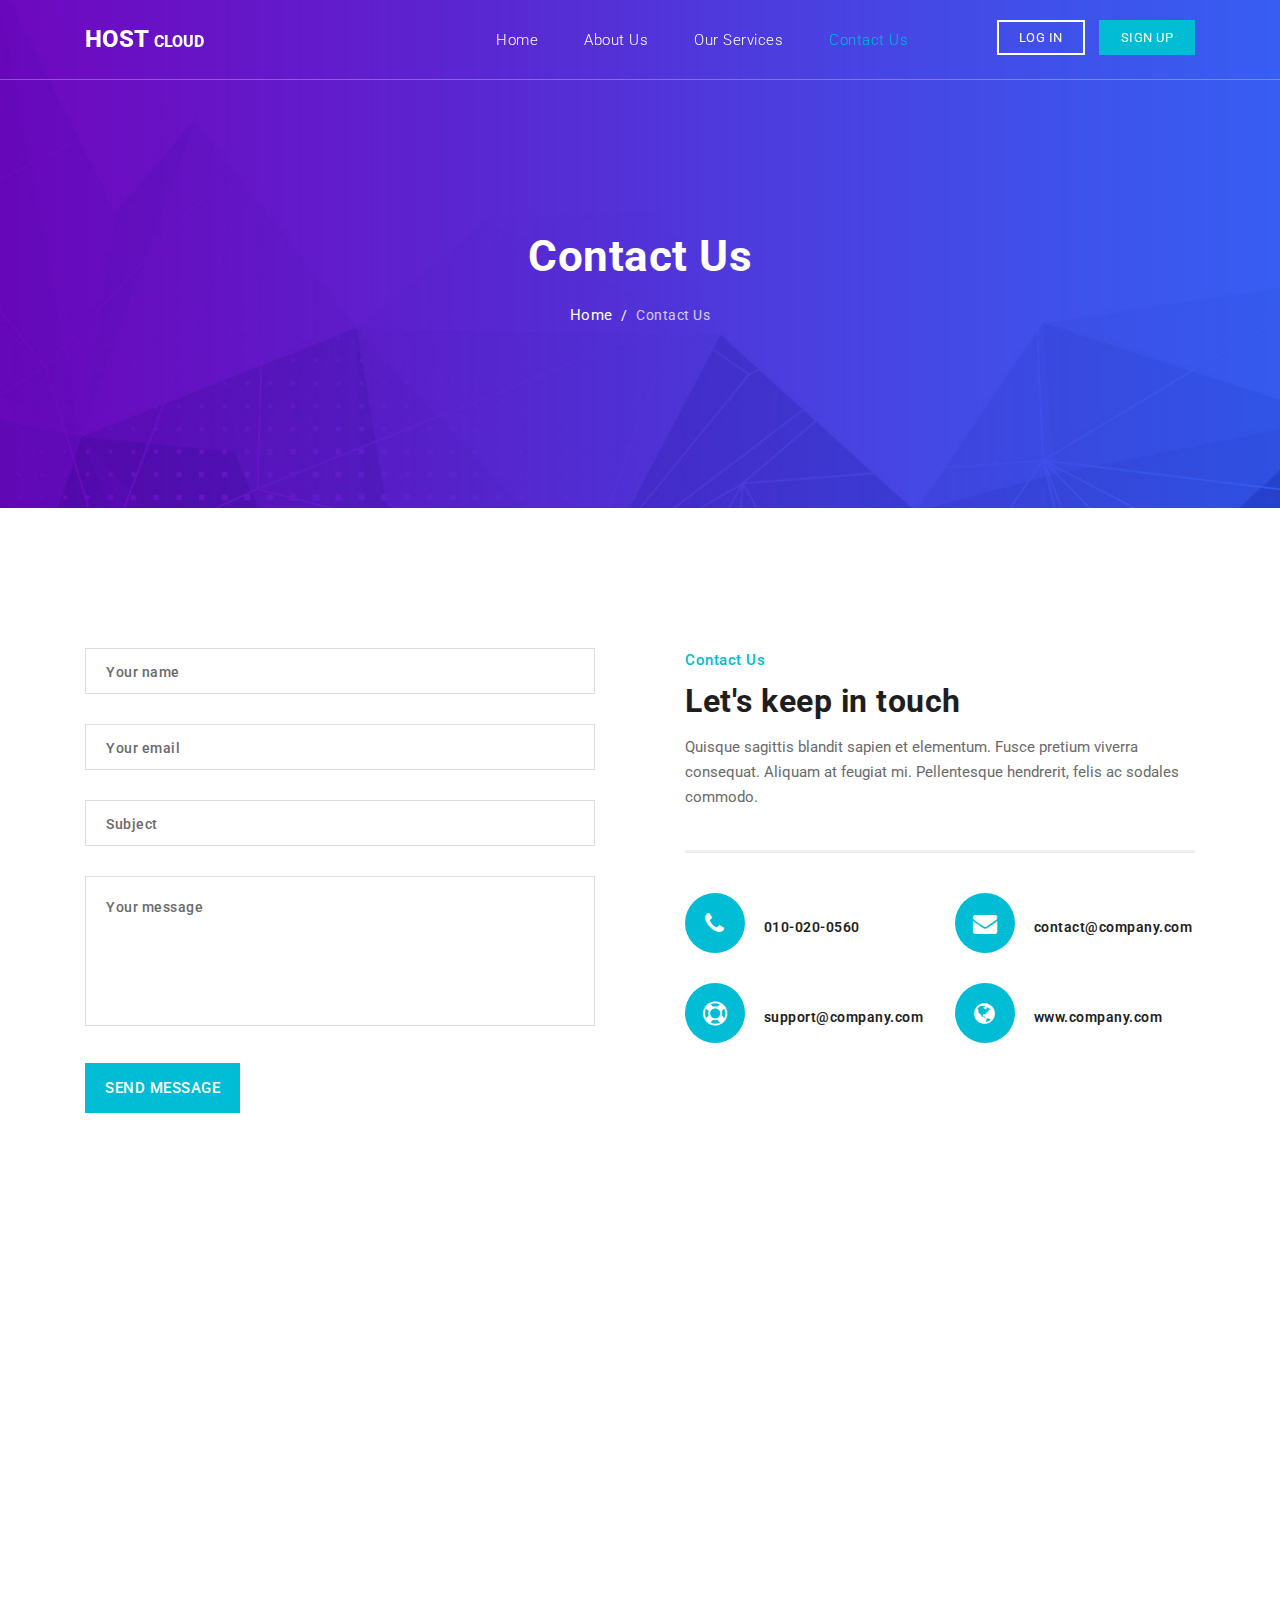
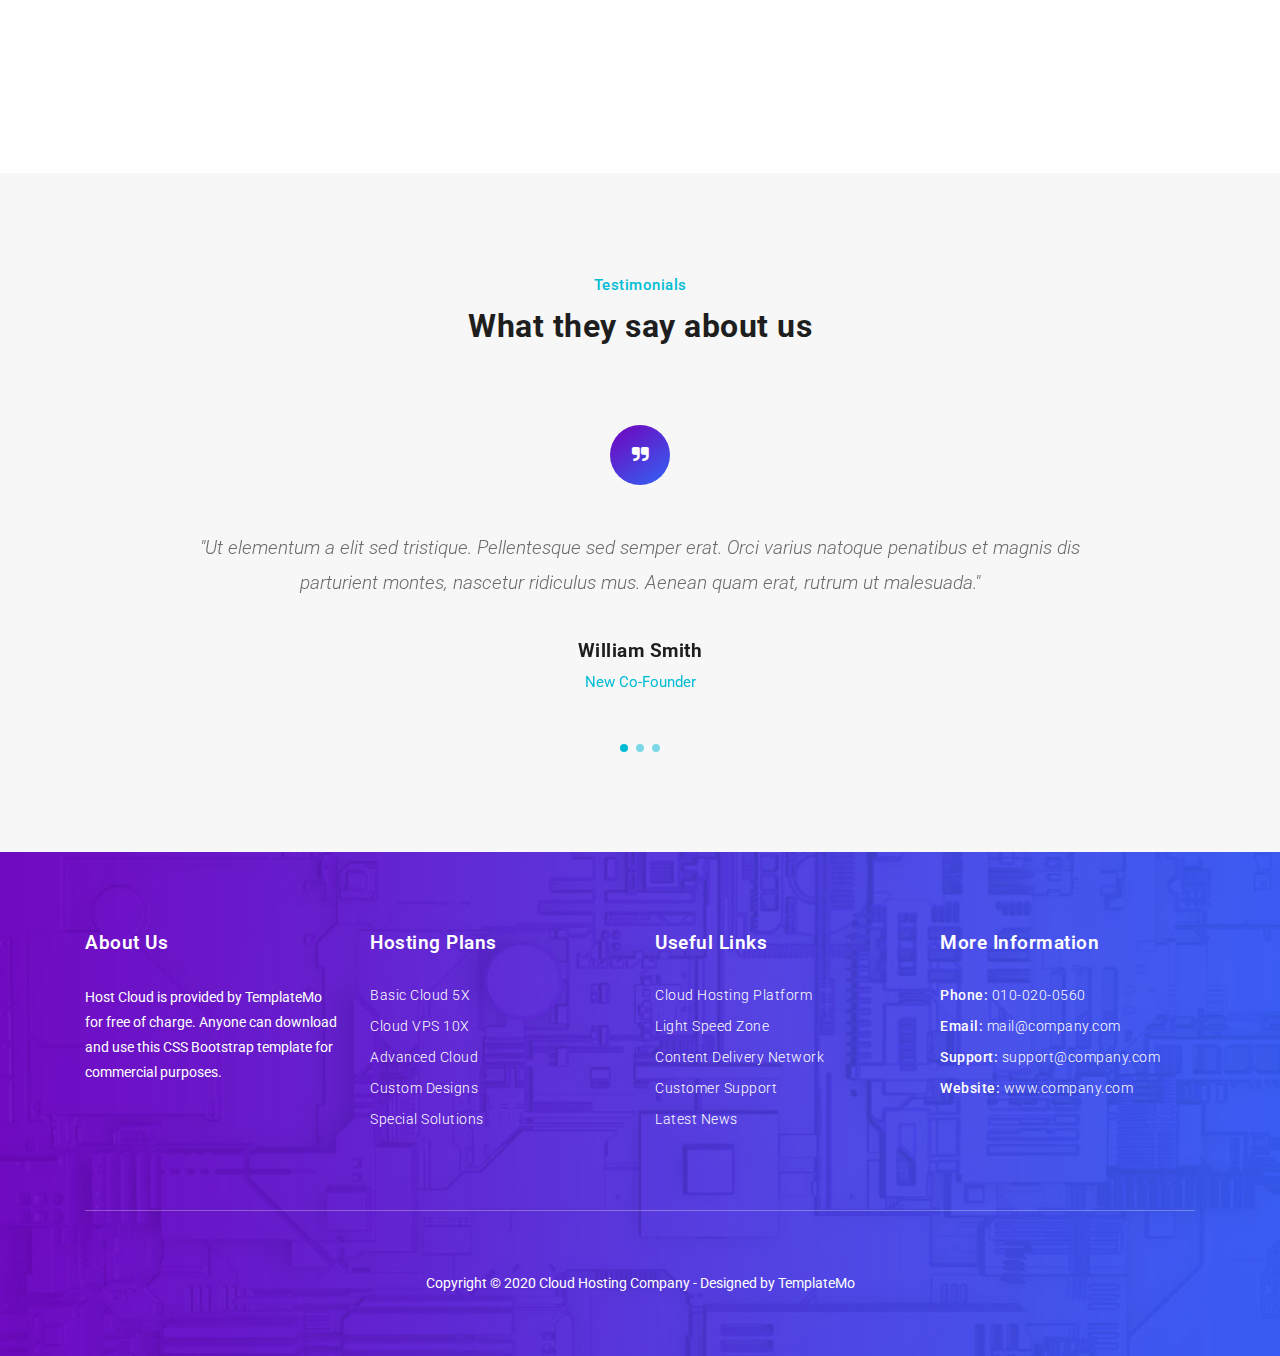
==== contact.html @ f9213217 "oi" ====
<!DOCTYPE html>
<html lang="en">

  <head>

    <meta charset="utf-8">
    <meta name="viewport" content="width=device-width, initial-scale=1, shrink-to-fit=no">
    <meta name="description" content="">
    <meta name="author" content="TemplateMo">
    <link href="https://fonts.googleapis.com/css?family=Roboto:100,300,400,500,700" rel="stylesheet">

    <title>Host Cloud Template - Contact Page</title>

    <!-- Bootstrap core CSS -->
    <link href="vendor/bootstrap/css/bootstrap.min.css" rel="stylesheet">

    <!-- Additional CSS Files -->
    <link rel="stylesheet" href="assets/css/fontawesome.css">
    <link rel="stylesheet" href="assets/css/templatemo-host-cloud.css">
    <link rel="stylesheet" href="assets/css/owl.css">
<!--

Host Cloud Template

https://templatemo.com/tm-541-host-cloud

-->
  </head>

  <body>

    <!-- ***** Preloader Start ***** -->
    <div id="preloader">
        <div class="jumper">
            <div></div>
            <div></div>
            <div></div>
        </div>
    </div>  
    <!-- ***** Preloader End ***** -->

    <!-- Header -->
    <header class="">
      <nav class="navbar navbar-expand-lg">
        <div class="container">
          <a class="navbar-brand" href="index.html"><h2>Host <em>Cloud</em></h2></a>
          <button class="navbar-toggler" type="button" data-toggle="collapse" data-target="#navbarResponsive" aria-controls="navbarResponsive" aria-expanded="false" aria-label="Toggle navigation">
            <span class="navbar-toggler-icon"></span>
          </button>
          <div class="collapse navbar-collapse" id="navbarResponsive">
            <ul class="navbar-nav ml-auto">
              <li class="nav-item">
                <a class="nav-link" href="index.html">Home
                  <span class="sr-only">(current)</span>
                </a>
              </li>
              <li class="nav-item">
                <a class="nav-link" href="about.html">About Us</a>
              </li>
              <li class="nav-item">
                <a class="nav-link" href="services.html">Our Services</a>
              </li>
              <li class="nav-item active">
                <a class="nav-link" href="contact.html">Contact Us</a>
              </li>
            </ul>
          </div>
          <div class="functional-buttons">
            <ul>
              <li><a href="#">Log in</a></li>
              <li><a href="#">Sign Up</a></li>
            </ul>
          </div>
        </div>
      </nav>
    </header>

    <!-- Page Content -->
    <!-- Heading Starts Here -->
    <div class="page-heading header-text">
      <div class="container">
        <div class="row">
          <div class="col-md-12">
            <h1>Contact Us</h1>
            <p><a href="index.html">Home</a> / <span>Contact Us</span></p>
          </div>
        </div>
      </div>
    </div>
    <!-- Heading Ends Here -->


    <!-- Contact Us Starts Here -->
    <div class="contact-us">
      <div class="container">
        <div class="row">
          <div class="col-md-6">
            <div class="contact-form">
              <form id="contact" action="" method="post">
                <div class="row">
                  <div class="col-md-12 col-sm-12">
                    <fieldset>
                      <input name="name" type="text" id="name" placeholder="Your name" required="">
                    </fieldset>
                  </div>
                  <div class="col-md-12 col-sm-12">
                    <fieldset>
                      <input name="email" type="text" id="email" placeholder="Your email" required="">
                    </fieldset>
                  </div>
                  <div class="col-md-12 col-sm-12">
                    <fieldset>
                      <input name="subject" type="text" id="subject" placeholder="Subject">
                    </fieldset>
                  </div>
                  <div class="col-lg-12">
                    <fieldset>
                      <textarea name="message" rows="6" id="message" placeholder="Your message" required=""></textarea>
                    </fieldset>
                  </div>
                  <div class="col-lg-12">
                    <fieldset>
                      <button type="submit" id="form-submit" class="main-button">Send Message</button>
                    </fieldset>
                  </div>
                </div>
              </form>
          </div>
          </div>
          <div class="col-md-6">
            <div class="right-content">
              <div class="section-heading">
                <span>Contact Us</span>
                <h2>Let's keep in touch</h2>
                <p>Quisque sagittis blandit sapien et elementum. Fusce pretium viverra consequat. Aliquam at feugiat mi. Pellentesque hendrerit, felis ac sodales commodo.</p>
              </div>
              <div class="row">
                <div class="col-md-6 col-sm-12">
                  <ul>
                    <li><i class="fa fa-phone"></i> 010-020-0560</li>
                    <li><i class="fa fa-support"></i> support@company.com</li>
                  </ul>
                </div>
                <div class="col-md-6 col-sm-12">
                  <ul>
                    <li><i class="fa fa-envelope"></i> contact@company.com</li>
                    <li><i class="fa fa-globe"></i> www.company.com</li>
                  </ul>
                </div>
              </div>
            </div>
          </div>
        </div>
      </div>
    </div>
    <!-- Contact Us Ends Here -->


    <!-- Map Starts Here -->
    <div id="map">
    
<!-- How to change your own map point
	1. Go to Google Maps
	2. Click on your location point
	3. Click "Share" and choose "Embed map" tab
	4. Copy only URL and paste it within the src="" field below
-->

      <iframe src="https://www.google.com/maps/embed?pb=!1m18!1m12!1m3!1d11196.961132529668!2d-43.38581128725845!3d-23.011063013218724!2m3!1f0!2f0!3f0!3m2!1i1024!2i768!4f13.1!3m3!1m2!1s0x9bdb695cd967b7%3A0x171cdd035a6a9d84!2sAv.%20L%C3%BAcio%20Costa%20-%20Barra%20da%20Tijuca%2C%20Rio%20de%20Janeiro%20-%20RJ%2C%20Brazil!5e0!3m2!1sen!2sth!4v1568649412152!5m2!1sen!2sth" width="100%" height="520px" frameborder="0" style="border:0" allowfullscreen></iframe>
    </div>
    <!-- Map Ends Here -->


    <!-- Testimonials Starts Here -->
    <div class="testimonials-section">
      <div class="container">
        <div class="row">
          <div class="col-md-12">
            <div class="section-heading">
              <span>Testimonials</span>
              <h2>What they say about us</h2>
            </div>
          </div>
          <div class="col-md-10 offset-md-1">
            <div class="owl-testimonials owl-carousel">
              <div class="testimonial-item">
                <div class="icon">
                  <i class="fa fa-quote-right"></i>
                </div>
                <p>"Ut elementum a elit sed tristique. Pellentesque sed semper erat. Orci varius natoque penatibus et magnis dis parturient montes, nascetur ridiculus mus. Aenean quam erat, rutrum ut malesuada."</p>
                <h4>William Smith</h4>
                <span>New Co-Founder</span>
              </div>
              <div class="testimonial-item">
                <div class="icon">
                  <i class="fa fa-quote-right"></i>
                </div>
                <p>"Quisque lacinia sed velit et maximus. Quisque dictum, lacus a malesuada finibus, arcu magna luctus risus, eu accumsan risus elit vitae lacus."</p>
                <h4>Vinny Smart</h4>
                <span>Digital Marketer</span>
              </div>
              <div class="testimonial-item">
                <div class="icon">
                  <i class="fa fa-quote-right"></i>
                </div>
                <p>"Vestibulum mauris ipsum, tempor tincidunt justo sit amet, bibendum tincidunt dui. Aenean molestie, odio quis viverra ultricies, leo tellus lacinia neque, sit amet maximus tortor nunc aliquet felis."</p>
                <h4>Trevor Liam</h4>
                <span>Technology Chef</span>
              </div>
            </div>
          </div>
        </div>
      </div>
    </div>
    <!-- Testimonials Ends Here -->


    <!-- Footer Starts Here -->
    <footer>
      <div class="container">
        <div class="row">
          <div class="col-md-3 col-sm-6 col-xs-12">
            <div class="footer-item">
              <div class="footer-heading">
                <h2>About Us</h2>
              </div>
              <p>Host Cloud is provided by TemplateMo for free of charge. Anyone can download and use this CSS Bootstrap template for commercial purposes.</p>
            </div>
          </div>
          
          <div class="col-md-3 col-sm-6 col-xs-12">
            <div class="footer-item">
              <div class="footer-heading">
                <h2>Hosting Plans</h2>
              </div>
              <ul class="footer-list">
                <li><a href="#">Basic Cloud 5X</a></li>
                <li><a href="#">Cloud VPS 10X</a></li>
                <li><a href="#">Advanced Cloud</a></li>
                <li><a href="#">Custom Designs</a></li>
                <li><a href="#">Special Solutions</a></li>
              </ul>
            </div>
          </div>
          
          
          <div class="col-md-3 col-sm-6 col-xs-12">
            <div class="footer-item">
              <div class="footer-heading">
                <h2>Useful Links</h2>
              </div>
              <ul class="footer-list">
                <li><a href="#">Cloud Hosting Platform</a></li>
                <li><a href="#">Light Speed Zone</a></li>
                <li><a href="#">Content Delivery Network</a></li>
                <li><a href="#">Customer Support</a></li>
                <li><a href="#">Latest News</a></li>
              </ul>
            </div>
          </div>
          
          <div class="col-md-3 col-sm-6 col-xs-12">
            <div class="footer-item">
              <div class="footer-heading">
                <h2>More Information</h2>
              </div>
              <ul class="footer-list">
                <li>Phone: <a href="#">010-020-0560</a></li>
                <li>Email: <a href="#">mail@company.com</a></li>
                <li>Support: <a href="#">support@company.com</a></li>
                <li>Website: <a href="#">www.company.com</a></li>
              </ul>
            </div>
          </div>
          <div class="col-md-12">
            <div class="sub-footer">
              <p>Copyright &copy; 2020 Cloud Hosting Company
				- Designed by <a rel="nofollow" href="https://templatemo.com">TemplateMo</a></p>
            </div>
          </div>
        </div>
      </div>
    </footer>
    <!-- Footer Ends Here -->

    <!-- Bootstrap core JavaScript -->
    <script src="vendor/jquery/jquery.min.js"></script>
    <script src="vendor/bootstrap/js/bootstrap.bundle.min.js"></script>

    <!-- Additional Scripts -->
    <script src="assets/js/custom.js"></script>
    <script src="assets/js/owl.js"></script>
    <script src="assets/js/accordions.js"></script>


    <script language = "text/Javascript"> 
      cleared[0] = cleared[1] = cleared[2] = 0; //set a cleared flag for each field
      function clearField(t){                   //declaring the array outside of the
      if(! cleared[t.id]){                      // function makes it static and global
          cleared[t.id] = 1;  // you could use true and false, but that's more typing
          t.value='';         // with more chance of typos
          t.style.color='#fff';
          }
      }
    </script>

  </body>
</html>
---- assets/css/templatemo-host-cloud.css ----
/*

Host Cloud Template

https://templatemo.com/tm-541-host-cloud

*/

body {
	font-family: 'Roboto', sans-serif;
	transition: all 0.5s;
}
p {
	margin-bottom: 0px;
	font-size: 14px;
	color: #6a6a6a;
	line-height: 25px;
}
a {
	text-decoration: none!important;
}
a.main-button {
	outline: none;
	cursor: pointer;
	display: inline-block;
	height: 50px;
	line-height: 50px;
	padding: 0px 25px;
	border: none;
	margin-left: 10px;
	background-color: #00bcd4;
	color: #fff;
	text-transform: uppercase;
	font-size: 15px;
	font-weight: 500;
	letter-spacing: 0.5px;
	transition: all 0.5s;
}
a.main-button:hover {
	background-color: #00a4b9;
}
a.gradient-button {
	outline: none;
	cursor: pointer;
	display: inline-block;
	height: 50px;
	line-height: 50px;
	padding: 0px 25px;
	border: none;
	margin-left: 10px;
	background: rgb(114,2,187);
    background: linear-gradient(145deg, rgba(114,2,187,1) 0%, rgba(50,100,245,1) 100%);
	color: #fff;
	text-transform: uppercase;
	font-size: 15px;
	font-weight: 500;
	letter-spacing: 0.5px;
	transition: all 0.5s;
}
a.gradient-button:hover {
	background: rgb(114,2,187);
    background: linear-gradient(145deg, rgba(50,100,245,1) 0%, rgba(114,2,187,1) 100%);
}
.section-heading {
	margin-bottom: 80px;
}
.section-heading span {
	color: #00bcd4;
	font-size: 15px;
	font-weight: 500;
	letter-spacing: 0.5px;
	display: inline-block;
	margin-top: 0px;
}
.section-heading h2 {
	color: #1e1e1e;
	font-size: 32px;
	font-weight: 700;
	letter-spacing: 0.5px;
	margin-top: 10px;
	margin-bottom: 15px;
}
.section-heading p {
	font-size: 15px;
}

.page-heading {
	background-image: url(../images/heading-bg.jpg);
	background-position: center center;
	background-repeat: no-repeat;
	background-size: cover;
	text-align: center;
	padding: 230px 0px 180px 0px;
}

.page-heading h1 {
	color: #fff;
	font-size: 44px;
	font-weight: 700;
	letter-spacing: 0.5px;
	margin-bottom: 20px;
}
.page-heading p {
	color: #fff;
	letter-spacing: 0.5px;
}
.page-heading p a {
	color: #fff;
	font-size: 15px;
}
.page-heading p a {
	margin-right: 5px;
}
.page-heading p span {
	color: #fff;
	opacity: 0.75;
	margin-left: 5px;
}
#preloader {
  overflow: hidden;
  background: linear-gradient(145deg, rgba(114,2,187,1) 0%, rgba(50,100,245,1) 100%);
  left: 0;
  right: 0;
  top: 0;
  bottom: 0;
  position: fixed;
  z-index: 9999999;
  color: #fff;
}

#preloader .jumper {
  left: 0;
  top: 0;
  right: 0;
  bottom: 0;
  display: block;
  position: absolute;
  margin: auto;
  width: 50px;
  height: 50px;
}

#preloader .jumper > div {
  background-color: #fff;
  width: 10px;
  height: 10px;
  border-radius: 100%;
  -webkit-animation-fill-mode: both;
  animation-fill-mode: both;
  position: absolute;
  opacity: 0;
  width: 50px;
  height: 50px;
  -webkit-animation: jumper 1s 0s linear infinite;
  animation: jumper 1s 0s linear infinite;
}

#preloader .jumper > div:nth-child(2) {
  -webkit-animation-delay: 0.33333s;
  animation-delay: 0.33333s;
}

#preloader .jumper > div:nth-child(3) {
  -webkit-animation-delay: 0.66666s;
  animation-delay: 0.66666s;
}

@-webkit-keyframes jumper {
  0% {
    opacity: 0;
    -webkit-transform: scale(0);
    transform: scale(0);
  }
  5% {
    opacity: 1;
  }
  100% {
    -webkit-transform: scale(1);
    transform: scale(1);
    opacity: 0;
  }
}

@keyframes jumper {
  0% {
    opacity: 0;
    -webkit-transform: scale(0);
    transform: scale(0);
  }
  5% {
    opacity: 1;
  }
  100% {
    opacity: 0;
  }
}



/* Header Style */
header {
	position: fixed;
	z-index: 99999;
	width: 100%;
	background-color: transparent!important;
	border-bottom: 1px solid rgba(250,250,250,0.30);
	height: 80px;
	-webkit-transition: all .5s ease 0s;
    -moz-transition: all .5s ease 0s;
    -o-transition: all .5s ease 0s;
    transition: all .5s ease 0s;
}
.background-header {
	background-color: #fff!important;
	box-shadow: 0px 1px 10px rgba(0,0,0,0.1);
}
.background-header .navbar-brand h2 {
	color: #1e1e1e!important;
}
.background-header .navbar-nav a.nav-link {
	color: #1e1e1e!important;
}
.background-header .functional-buttons	ul li:first-child a {
	display: inline-block;
	background-color: transparent;
	border: 2px solid #00bcd4;
	text-transform: uppercase;
	font-size: 13px;
	color: #00bcd4;
	padding: 6px 20px;
	letter-spacing: 0.5px;
	transition: all 0.5s;
}
.background-header .functional-buttons	ul li:first-child a:hover {
	color: #fff;
	background-color: #00bcd4;
	border-color: #00bcd4;
}
.background-header .navbar-nav .nav-link:hover,
.background-header .navbar-nav .active>.nav-link,
.background-header .navbar-nav .nav-link.active,
.background-header .navbar-nav .nav-link.show,
.background-header .navbar-nav .show>.nav-link {
	color: #00bcd4!important;
}
.navbar .navbar-brand {
	float: 	left;
	margin-top: 12px;
	outline: none;
}
.navbar .navbar-brand h2 {
	color: #fff;
	text-transform: uppercase;
	font-size: 24px;
	font-weight: 800;
	-webkit-transition: all .3s ease 0s;
    -moz-transition: all .3s ease 0s;
    -o-transition: all .3s ease 0s;
    transition: all .3s ease 0s;
}
.navbar .navbar-brand h2 em {
	font-style: normal;
	font-size: 16px;
}
#navbarResponsive {
	z-index: 999;
}
.navbar-collapse {
	text-align: center;
}
.navbar .navbar-nav .nav-item {
	margin: 0px 15px;
}
.navbar .navbar-nav a.nav-link {
	text-transform: capitalize;
	font-size: 15px;
	font-weight: 300;
	letter-spacing: 0.5px;
	color: #fff;
	transition: all 0.5s;
	margin-top: 5px;
}
.navbar .navbar-nav .nav-link:hover,
.navbar .navbar-nav .active>.nav-link,
.navbar .navbar-nav .nav-link.active,
.navbar .navbar-nav .nav-link.show,
.navbar .navbar-nav .show>.nav-link {
	color: #00bcd4;
}
.navbar .navbar-toggler-icon {
	background-image: none;
}
.navbar .navbar-toggler {
	border-color: #fff;
	background-color: #fff;	
	height: 36px;
	outline: none;
	border-radius: 0px;
	position: absolute;
	right: 30px;
	top: 20px;
}
.navbar .navbar-toggler-icon:after {
	content: '\f0c9';
	color: #00bcd4;
	font-size: 18px;
	line-height: 26px;
	font-family: 'FontAwesome';
}
.functional-buttons {
	margin-left: 5%;
}
.functional-buttons	ul {
	margin: 0;
	padding: 0;
}
.functional-buttons	ul li {
	display: inline-block;
	margin-left: 10px;
}
.functional-buttons	ul li:first-child a {
	display: inline-block;
	background-color: transparent;
	border: 2px solid #fff;
	text-transform: uppercase;
	font-size: 13px;
	color: #fff;
	padding: 6px 20px;
	letter-spacing: 0.5px;
	transition: all 0.5s;
}
.functional-buttons	ul li:first-child a:hover {
	color: #00bcd4;
	background-color: #fff;
}
.functional-buttons	ul li:last-child a {
	display: inline-block;
	background-color: #00bcd4;
	border: 2px solid #00bcd4;
	text-transform: uppercase;
	font-size: 13px;
	color: #fff;
	padding: 6px 20px;
	letter-spacing: 0.5px;
	transition: all 0.5s;
}
.functional-buttons	ul li:last-child a:hover {
	background-color: #00a4b9;
	border-color: #00a4b9;
}

/* Banner Style */
.banner {
	background-image: url(../images/banner-bg.jpg);
	background-size: cover;
	background-repeat: no-repeat;
	padding: 300px 0px;
	background-position: center center;
}
.banner .caption {
	text-align: center;
}
.banner .caption h2 {
	text-transform: uppercase;
	letter-spacing: 1px;
	margin-top: 0px;
	margin-bottom: 50px;
	font-size: 32px;
	font-weight: 700;
	color: #fff;
}
.banner #search-section fieldset {
	display: inline-block;
}
.banner #search-section {
	position: relative;
}
.banner #search-section input.searchText {
	float: left;
	width: 570px;
	min-width: 280px;
	height: 49px;
	background-color: transparent;
	border: 1px solid #fff;
	padding: 0px 15px;
	color: #fff;
	outline: none;
	font-size: 14px;
	letter-spacing: 0.5px;
	margin-bottom: 30px;
}
.banner #search-section input.main-button {
	position: absolute;
	top: 0;
	right: 0;
	outline: none;
	cursor: pointer;
	display: inline-block;
	height: 50px;
	line-height: 50px;
	padding: 0px 20px;
	border: none;
	margin-left: 10px;
	background-color: #00bcd4;
	color: #fff;
	text-transform: uppercase;
	font-size: 15px;
	font-weight: 500;
	letter-spacing: 0.5px;
	transition: all 0.5s;
	margin-bottom: 30px;
}
.banner #search-section button:hover {
	background-color: #00a4b9;
}
#search-section ul {
	padding: 0;
	margin: 0;
	text-align: center;
	display: inline-block;
}
#search-section ul li {
	display: inline-block;
	margin-right: 30px;
}
#search-section ul li:last-child {
	margin-right: 0px;
}
#search-section input[type=checkbox] {
	width: 18px;
	min-width: 18px;
	height: 18px;
	background-color: transparent;
	border: 1px solid #fff;
	outline: none;
	cursor: pointer;
}
#search-section span {
	color: #fff;
	font-size: 15px;
	font-weight: 700;
	margin-left: 8px;
}
#search-section em {
	font-style: normal;
	font-weight: 400;
	font-size: 16px;
	color: #fff;
}
#search-section ::-webkit-input-placeholder { /* Edge */
  color: #fff;
}

#search-section :-ms-input-placeholder { /* Internet Explorer 10-11 */
  color: #fff;
}

#search-section ::placeholder {
  color: #fff;
}



/* Trusted Style */
.trusted-section {
	padding: 50px 0px 40px 0px;
	background-color: #f7f7f7;
}
.trusted-section-heading {
	text-align: center;
}
.trusted-section-heading h4 {
	font-size: 17px;
	text-transform: uppercase;
	font-weight: 600;
	color: #1e1e1e;
	margin-bottom: 50px;
}
.trusted-item img {
	max-width: 156px;
	margin: 0 auto;
}



/* Services Style */
.services-section {
	margin-top: 140px;
}
.services-section .section-heading h2 {
	color: #1e1e1e;
}
.services-section .service-item {
	background-color: #f7f7f7;
	border-radius: 5px;
	padding: 50px 40px;
	text-align: center;
	margin-bottom: 30px;
}
.services-page .service-item {
	margin-bottom: 30px;
}
.services-section .service-item i {
	color: #fff;
	background-color: #00bcd4;
	display: inline-block;
	width: 100px;
	height: 100px;
	line-height: 100px;
	text-align: center;
	border-radius: 50%;
	font-size: 32px;
}
.services-section .service-item h4 {
	margin-top: 35px;
	font-size: 19px;
	color: #1e1e1e;
	text-transform: capitalize;
	font-weight: 500;
	letter-spacing: 0.5px;
	margin-bottom: 30px;
}


/* Pricing Style */
.pricing-section {
	margin-top: 140px;
}
.background-image-pricing {
	background-image: url(../images/pricing-bg.jpg);
	background-size: cover;
	background-repeat: no-repeat;
	min-height: 500px;
	position: absolute;
	width: 100%;
}
.pricing-section .section-heading {
	text-align: center;
	margin-top: 80px;
}
.pricing-section .section-heading h2,
.pricing-section .section-heading p {
	color: #fff;
}
.pricing-item {
	background-color: #fff;
	text-align: center;
	padding: 50px 50px 30px 50px;
	position: relative;
	box-shadow: 0px 0px 10px rgba(0,0,0,0.1);
}
.pricing-item h4 {
	text-transform: uppercase;
	font-size: 17px;
	font-weight: 700;
	color: #1e1e1e;
	letter-spacing: 0.5px;
	margin-bottom: 45px;
}
.pricing-item .price-gradient {
	background: rgb(114,2,187);
    background: linear-gradient(145deg, rgba(114,2,187,1) 0%, rgba(50,100,245,1) 100%);
}
.pricing-item .price {
	background-color: #00bcd4;
	width: 100%;
	padding: 30px 0px;
	margin-bottom: 35px;
}
.pricing-item .price h6 {
	font-size: 32px;
	color: #fff;
	font-weight: 900;
	letter-spacing: 0.5px;
	margin-top: 0px;
	margin-bottom: 0px;
}
.pricing-item .price span {
	display: inline-block;
	color: #fff;
	text-transform: uppercase;
	font-size: 14px;
	font-weight: 700;
}
.pricing-item .dev {
	width: 100%;
	height: 1px;
	background-color: #eee;
	margin: 35px 0px 30px 0px;
}
.pricing-item ul {
	padding: 0;
	margin: 0;
	list-style: none;
	text-align: left;
}
.pricing-item ul li {
	display: inline-block;
	margin-bottom: 20px;
	font-size: 16px;
	color: #6a6a6a;
}
.pricing-item ul li i {
	font-size: 14px;
	margin-right: 8px;
	color: #491bb1;
}
.pricing-item ul li:last-child {
	margin-bottom: 40px;
}
.pricing-item a.main-button,
.pricing-item a.gradient-button {
	position: absolute;
	left: 50%;
	transform: translateX(-50%);
	bottom: -25px;
}



/* Features Style */
.features-section {
	margin-top: 160px;
}
.features-section .section-heading {
	text-align: center;
}
.features-section .section-heading h2 {
	color: #1e1e1e;
}
.features-section .feature-item {
	box-shadow: 0px 0px 10px rgba(0,0,0,0.1);
	border-radius: 5px;
	padding: 30px;
	margin-bottom: 30px;
}
.features-section .feature-item .icon {
	float: left;
	margin-top: 12px;
}
.features-section .feature-item .icon img {
	max-width: 80px;
	margin-right: 30px;
}
.features-section .feature-item h4 {
	font-size: 18px;
	color: #1e1e1e;
	letter-spacing: 0.5px;
	font-weight: 700;
}
.features-section .feature-item p {
	margin-left: 106px;
}



/* Testimonials Style */
.testimonials-section {
	margin-top: 140px;
	background-color: #f7f7f7;
	padding: 100px 0px;
}
.testimonials-section .section-heading {
	text-align: center;
}
.testimonials-section .section-heading h2 {
	color: #1e1e1e;
}
.testimonial-item {
	text-align: center;
}
.testimonial-item i {
	width: 60px;
	height: 60px;
	display: inline-block;
	text-align: center;
	line-height: 60px;
	color: #fff;
	background: rgb(114,2,187);
    background: linear-gradient(145deg, rgba(114,2,187,1) 0%, rgba(50,100,245,1) 100%);
    border-radius: 50%;
    font-size: 18px;
    margin-bottom: 45px;
}
.testimonial-item p {
	font-size: 19px;
	font-weight: 300;
	font-style: italic;
	line-height: 35px;
	margin-bottom: 40px;
}
.testimonial-item h4 {
	font-size: 19px;
	font-weight: 700;
	color: #1e1e1e;
	letter-spacing: 0.5px;
	margin-bottom: 0px;
}
.testimonial-item span {
	display: inline-block;
	margin-top: 8px;
	font-size: 15px;
	color: #00bcd4;
}
.owl-testimonials .owl-dots .owl-dot {
  border-radius: 3px;
}
.owl-testimonials .owl-dots {
    display: -webkit-box;
    display: -webkit-flex;
    display: -ms-flexbox;
    display: flex;
    -ms-flex-pack: center;
    -webkit-justify-content: center;
    justify-content: center;
    margin-top: 50px
}
.owl-testimonials .owl-dots .owl-dot {
    width: 8px;
    height: 8px;
    border-radius: 50%;
    margin: 0 4px;
    background-color: #7bd9e5;
}
.owl-testimonials .owl-dots .owl-dot:focus {
    outline: none
}
.owl-testimonials .owl-dots .owl-dot.active {
    background-color: #00bcd4;
}


/* Footer Style */
footer {
	background-image: url(../images/footer-bg.jpg);
	background-repeat: no-repeat;
	background-size: cover;
	background-position: center center;
	padding: 80px 0px 60px 0px;
}
footer .footer-heading h2 {
	color: #fff;
	font-size: 19px;
	font-weight: 600;
	letter-spacing: 0.5px;
	margin-bottom: 30px;
}
footer p {
	color: #fff;
}
footer ul {
	padding: 0;
	margin: 0;
	list-style: none;
}
footer ul li {
	margin-bottom: 10px;
	font-size: 14px;
	font-weight: 500;
	color: #fff;
	letter-spacing: 0.5px;
}
footer ul li:last-child {
	margin-bottom: 0px;
}
footer ul li a {
	color: #fff;
	font-size: 14px;
	font-weight: 300;
	transition: all 0.3s;
}
footer ul li a:hover {
	color: #fff;
	opacity: 0.75;
}

footer .sub-footer {
	text-align: center;
	margin-top: 80px;
	border-top: 1px solid rgba(250,250,250,0.30);
	padding-top: 60px;
}

footer .sub-footer a {
	color: #FFF;
}

/* About Us Page Style */
.about-us {
	padding: 140px 0px;
	background-color: #f7f7f7;
}
.about-us .left-image {
	margin-right: 30px;
}
.about-us .right-content {
	margin-left: 30px;
}
.about-us .left-image img {
	max-width: 100%;
	overflow: hidden;
}
.about-us .section-heading h2 {
	color: #1e1e1e;
}
.about-us .section-heading {
	margin-bottom: 40px;
	border-bottom: 3px solid #eee;
	padding-bottom: 40px;
}
#tabs {
  margin-right: 0px;
}
#tabs ul {
  margin: 0;
  padding: 0;
}
#tabs ul li {
  margin-right: 40px;
  display: inline-block;
}
#tabs ul li:last-child {
  margin-right: 0px;
}
#tabs ul li a {
  font-size: 18px;
  color: #1e1e1e;
  letter-spacing: 0.5px;
  font-weight: 700;
  transition: all 0.3s;
}
#tabs ul .ui-tabs-active span {
  background: #faf5b2;
  border: #faf5b2;
  line-height: 90px;
  border-bottom: none;
}
#tabs ul .ui-tabs-active a {
  color: #00bcd4;
}
#tabs ul .ui-tabs-active span {
  color: #1e1e1e;
}
.tabs-content {
  text-align: left;
  display: inline-block;
  transition: all 0.3s;
}
.tabs-content p {
  font-size: 14px;
  color: #7a7a7a;
  margin-top: 30px;
  margin-bottom: 0px;
}


/* Team Style */
.team-section {
	margin-top: 140px;
}
.team-section .section-heading {
	text-align: center;
}
.team-section .section-heading h2 {
	color: #1e1e1e;
}
.team-item:hover img {
	opacity: 0.75;
}
.team-item {
	cursor: pointer;
	margin-bottom: 30px;
}
.team-item img {
	width: 100%;
	overflow: hidden;
	transition: all 0.5s;
}
.team-item .down-content {
	background-color: #f7f7f7;
	text-align: center;
	padding: 30px;
}
.team-item h4 {
	font-size: 19px;
	font-weight: 700;
	color: #1e1e1e;
	letter-spacing: 0.5px;
	margin-bottom: 0px;
}
.team-item span {
	display: inline-block;
	margin-top: 8px;
	font-size: 15px;
	color: #00bcd4;
}




/* Contact Us Page Style */
.contact-us {
	margin-top: 140px;
}
.contact-us .contact-form {
	margin-right: 30px;
}
.contact-us .right-content {
	margin-left: 30px;
}
.contact-us .section-heading h2 {
	color: #1e1e1e;
}
.contact-us .section-heading {
	margin-bottom: 40px;
	border-bottom: 3px solid #eee;
	padding-bottom: 40px;
}
.contact-form input,
.contact-form textarea {
	letter-spacing: 0.5px;
	font-weight: 500;
    color: #6a6a6a;
    font-size: 14px;
    border: 1px solid #ddd;
    background-color: #fff;
    width: 100%;
    height: 46px;
    outline: none;
    padding-top: 3px;
    padding-left: 20px;
    padding-right: 20px;
    -webkit-appearance: none;
    -moz-appearance: none;
    appearance: none;
    margin-bottom: 30px;
}
.contact-form textarea {
  height: 150px;
  resize: none;
  padding: 20px;
}
.contact-form ::-webkit-input-placeholder { /* Edge */
  color: #6a6a6a;
}
.contact-form :-ms-input-placeholder { /* Internet Explorer 10-11 */
  color: #6a6a6a;
}
.contact-form ::placeholder {
  color: #6a6a6a;
}
.contact-form button {
	outline: none;
	cursor: pointer;
	display: inline-block;
	height: 50px;
	line-height: 50px;
	padding: 0px 20px;
	border: none;
	background-color: #00bcd4;
	color: #fff;
	text-transform: uppercase;
	font-size: 15px;
	font-weight: 500;
	letter-spacing: 0.5px;
	transition: all 0.5s;
}
.contact-form button:hover {
	background-color: #00a4b9;
}
.contact-us .right-content ul {
	padding: 0;
	margin: 0;
	list-style: none;
}
.contact-us .right-content ul li {
	display: block;
	margin-bottom: 30px;
	font-size: 14px;
	font-weight: 600;
	color: #1e1e1e;
	letter-spacing: 0.5px;
}
.contact-us .right-content ul li:last-child {
	margin-bottom: 0px;
}
.contact-us .right-content ul i {
	width: 60px;
	height: 60px;
	display: inline-block;
	text-align: center;
	line-height: 60px;
	background-color: #00bcd4;
	border-radius: 50%;
	color: #fff;
	margin-right: 15px;
	font-size: 24px;
}
#map {
	margin-top: 140px;
	margin-bottom: -147px;
}

/* Responsive Style */
@media (max-width: 1200px) {
	.banner #search-section input.main-button {
		position: absolute;
		top: 75px;
		left: 50%;
		transform: translateX(-50%);
	}
	.banner #search-section input.searchText {
		float: none;
		width: 100%;
	}
	#search-section ul {
		text-align: center;
		margin-top: 80px;
	}
	#search-section ul li {
		display: inline-block;
		margin-bottom: 15px;
		margin-right: 15px;
	}
	#search-section ul li fieldset label {
		font-size: 12px;
		margin-left: 5px;
	}
	#search-section ul li fieldset label em {
		font-size: 13px;
	}
	.contact-us .right-content ul li {
		text-align: center;
		width: 100%;
	}
	.contact-us .right-content ul li i {
		margin-right: 15px;
		margin-left: 15px;
		margin-bottom: 15px;
	}
}
@media (max-width: 991px) {
	.navbar .navbar-brand {
		position: absolute;
		left: 30px;
		top: 10px;
	}
	.functional-buttons {
		position: absolute;
		left: 50%;
		top: 20px;
		transform: translate(-50%);
		margin-left: 15px;
	}
	.banner #search-section fieldset button {
		margin-top: 0px;
	}
	.banner #search-section fieldset input {
		width: 100%;
		min-width: 280px;
		margin-bottom: 30px;
	}
	.navbar .navbar-brand {
		width: auto;
	}
	.navbar:after {
		display: none;
	}
	#navbarResponsive {
	    z-index: 99999;
	    position: absolute;
	    top: 80px;
	    left: 0;
	    width: 100%;
	    text-align: center;
	    background-color: #fff;
	    box-shadow: 0px 10px 10px rgba(0,0,0,0.1);
	}
	.navbar .navbar-nav .nav-item {
		border-bottom: 1px solid #eee;
	}
	.navbar .navbar-nav .nav-item:last-child {
		border-bottom: none;
	}
	.navbar .navbar-nav a.nav-link {
		padding: 15px 0px;
		color: #1e1e1e!important;
	}
	.navbar .navbar-nav .active>.nav-link {
		color: #00bcd4!important;
	}
	.about-us .left-image {
		margin-bottom: 30px;
		margin-right: 0px;
	}
	.about-us .right-content,
	.contact-us .right-content {
		margin-left: 0px;
	}
	.contact-us .contact-form {
		margin-right: 0px;
		margin-bottom: 45px;
	}
	.contact-us .right-content ul {
		margin-bottom: 30px;
	}
	.contact-us .right-content ul li {
		text-align: left;
		width: 100%;
	}
	.contact-us .right-content ul li i {
		margin-left: 0px;
	}
}

@media (max-width: 767px) {
	.pricing-item  {
		margin-bottom: 55px;
	}
	.footer-item {
		margin-bottom: 60px;
	}
	footer .sub-footer {
		margin-top: 20px;
	}
}


@media (max-width: 576px) {
	.functional-buttons	ul li:first-child a {
		padding: 6px 10px;
		letter-spacing: 0px;
	}
	.functional-buttons	ul li:last-child a {
		padding: 6px 10px;
		letter-spacing: 0px;
	}
	.functional-buttons {
		margin-left: 7.5%;
	}
	.functional-buttons	ul li {
		display: inline-block;
		margin-left: 3px;
	}
	.navbar .navbar-toggler {
		right: 20px;
	}
	.background-header .functional-buttons	ul li:first-child a {
		padding: 6px 10px;
		letter-spacing: 0px;
	}
}
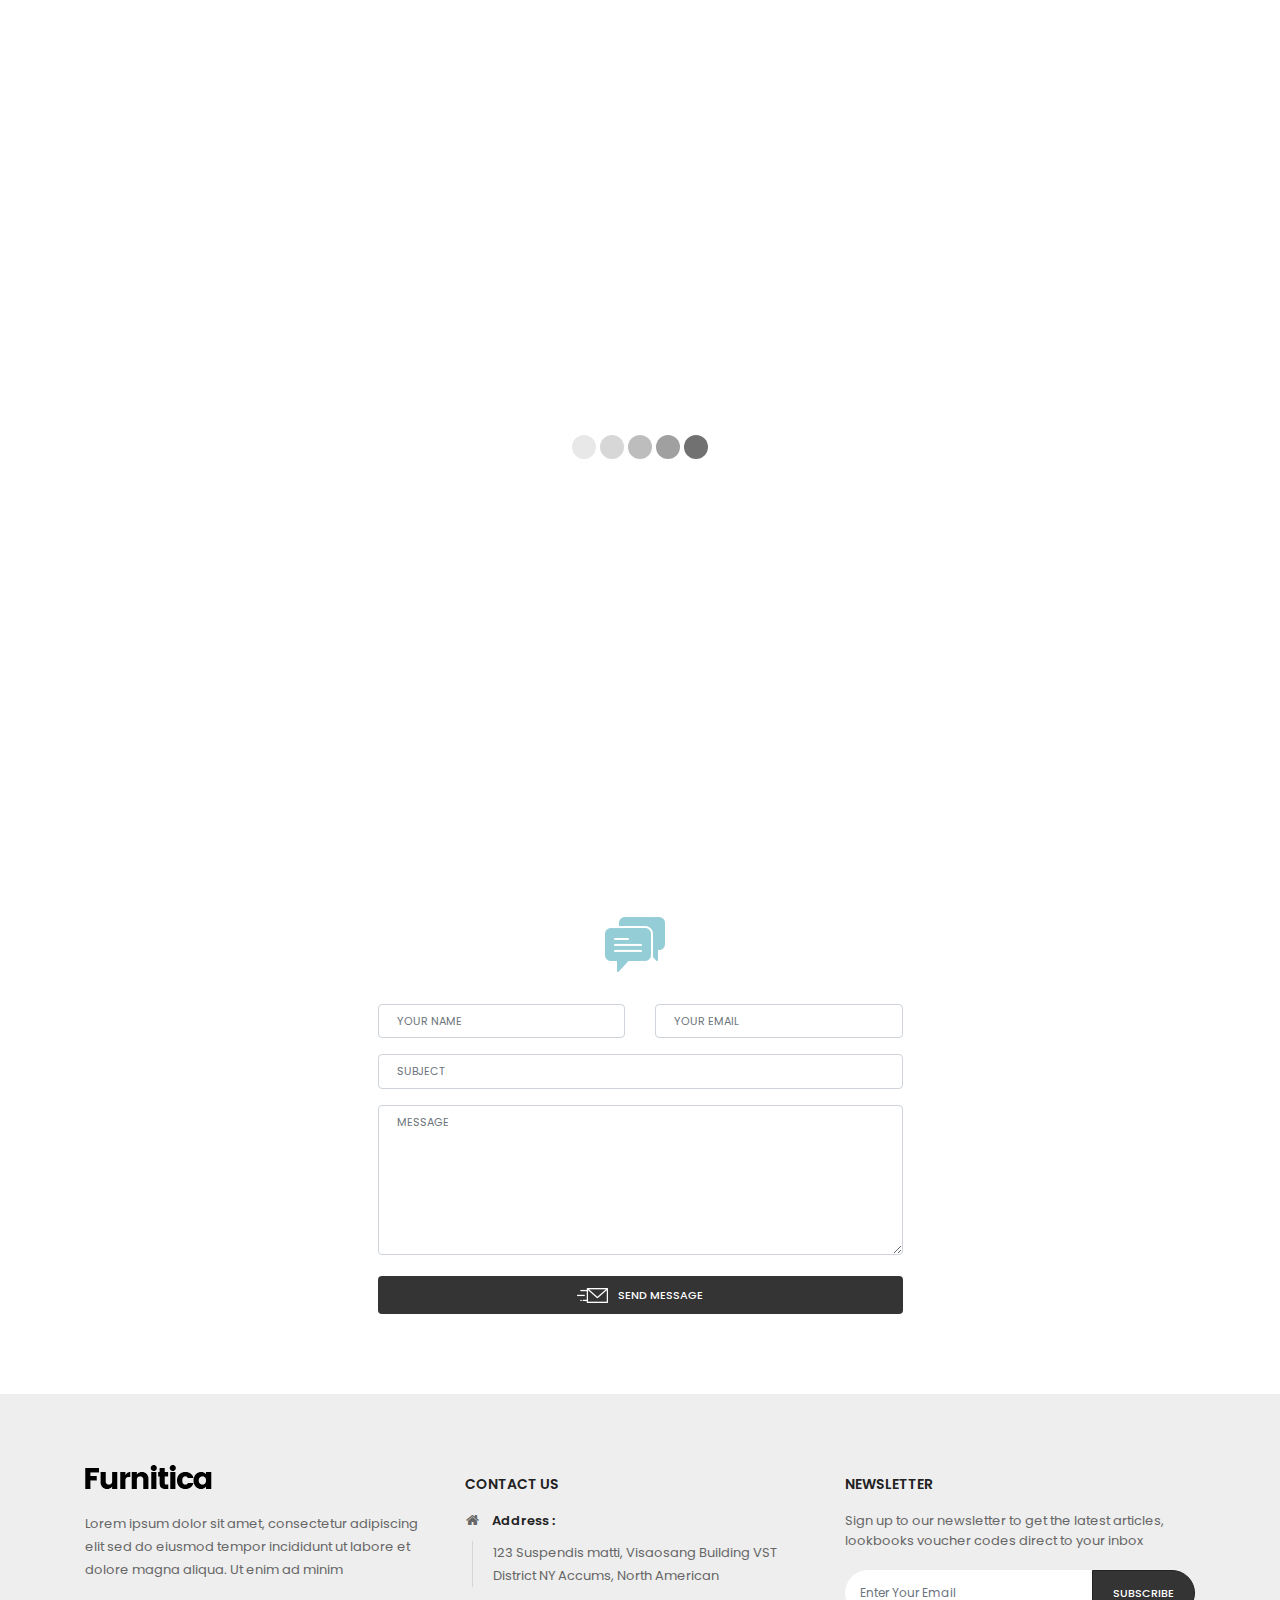
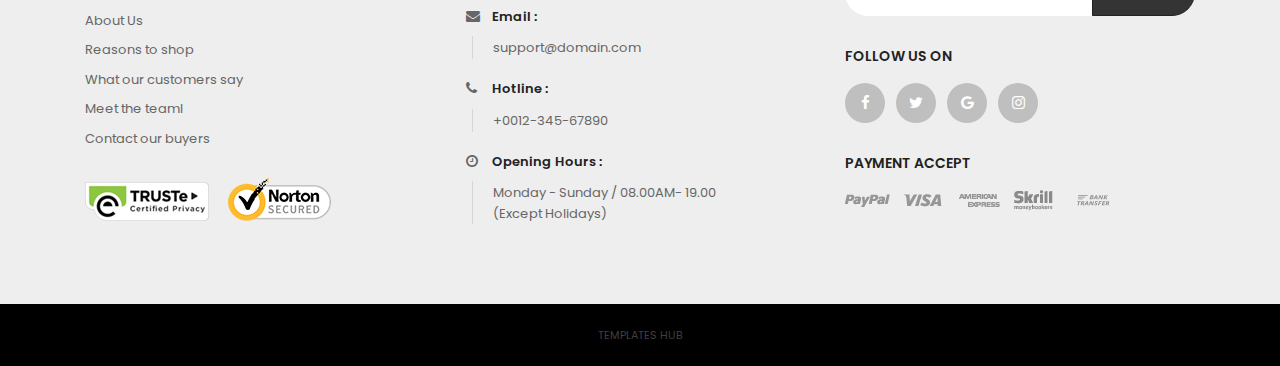
==== commit 67e368c7: "teste" ====
--- a/contact.html
+++ b/contact.html
@@ -1,308 +1,1413 @@
-<!DOCTYPE html>
-<html lang="en">
-
-  <head>
-
-    <meta charset="utf-8">
-    <meta name="viewport" content="width=device-width, initial-scale=1, shrink-to-fit=no">
-    <meta name="description" content="">
-    <meta name="author" content="TemplateMo">
-    <link href="https://fonts.googleapis.com/css?family=Roboto:100,300,400,500,700" rel="stylesheet">
-
-    <title>Host Cloud Template - Contact Page</title>
-
-    <!-- Bootstrap core CSS -->
-    <link href="vendor/bootstrap/css/bootstrap.min.css" rel="stylesheet">
-
-    <!-- Additional CSS Files -->
-    <link rel="stylesheet" href="assets/css/fontawesome.css">
-    <link rel="stylesheet" href="assets/css/templatemo-host-cloud.css">
-    <link rel="stylesheet" href="assets/css/owl.css">
-<!--
-
-Host Cloud Template
-
-https://templatemo.com/tm-541-host-cloud
-
--->
-  </head>
-
-  <body>
-
-    <!-- ***** Preloader Start ***** -->
-    <div id="preloader">
-        <div class="jumper">
-            <div></div>
-            <div></div>
-            <div></div>
-        </div>
-    </div>  
-    <!-- ***** Preloader End ***** -->
-
-    <!-- Header -->
-    <header class="">
-      <nav class="navbar navbar-expand-lg">
-        <div class="container">
-          <a class="navbar-brand" href="index.html"><h2>Host <em>Cloud</em></h2></a>
-          <button class="navbar-toggler" type="button" data-toggle="collapse" data-target="#navbarResponsive" aria-controls="navbarResponsive" aria-expanded="false" aria-label="Toggle navigation">
-            <span class="navbar-toggler-icon"></span>
-          </button>
-          <div class="collapse navbar-collapse" id="navbarResponsive">
-            <ul class="navbar-nav ml-auto">
-              <li class="nav-item">
-                <a class="nav-link" href="index.html">Home
-                  <span class="sr-only">(current)</span>
-                </a>
-              </li>
-              <li class="nav-item">
-                <a class="nav-link" href="about.html">About Us</a>
-              </li>
-              <li class="nav-item">
-                <a class="nav-link" href="services.html">Our Services</a>
-              </li>
-              <li class="nav-item active">
-                <a class="nav-link" href="contact.html">Contact Us</a>
-              </li>
-            </ul>
-          </div>
-          <div class="functional-buttons">
-            <ul>
-              <li><a href="#">Log in</a></li>
-              <li><a href="#">Sign Up</a></li>
-            </ul>
-          </div>
-        </div>
-      </nav>
-    </header>
-
-    <!-- Page Content -->
-    <!-- Heading Starts Here -->
-    <div class="page-heading header-text">
-      <div class="container">
-        <div class="row">
-          <div class="col-md-12">
-            <h1>Contact Us</h1>
-            <p><a href="index.html">Home</a> / <span>Contact Us</span></p>
-          </div>
-        </div>
-      </div>
-    </div>
-    <!-- Heading Ends Here -->
-
-
-    <!-- Contact Us Starts Here -->
-    <div class="contact-us">
-      <div class="container">
-        <div class="row">
-          <div class="col-md-6">
-            <div class="contact-form">
-              <form id="contact" action="" method="post">
-                <div class="row">
-                  <div class="col-md-12 col-sm-12">
-                    <fieldset>
-                      <input name="name" type="text" id="name" placeholder="Your name" required="">
-                    </fieldset>
-                  </div>
-                  <div class="col-md-12 col-sm-12">
-                    <fieldset>
-                      <input name="email" type="text" id="email" placeholder="Your email" required="">
-                    </fieldset>
-                  </div>
-                  <div class="col-md-12 col-sm-12">
-                    <fieldset>
-                      <input name="subject" type="text" id="subject" placeholder="Subject">
-                    </fieldset>
-                  </div>
-                  <div class="col-lg-12">
-                    <fieldset>
-                      <textarea name="message" rows="6" id="message" placeholder="Your message" required=""></textarea>
-                    </fieldset>
-                  </div>
-                  <div class="col-lg-12">
-                    <fieldset>
-                      <button type="submit" id="form-submit" class="main-button">Send Message</button>
-                    </fieldset>
-                  </div>
-                </div>
-              </form>
-          </div>
-          </div>
-          <div class="col-md-6">
-            <div class="right-content">
-              <div class="section-heading">
-                <span>Contact Us</span>
-                <h2>Let's keep in touch</h2>
-                <p>Quisque sagittis blandit sapien et elementum. Fusce pretium viverra consequat. Aliquam at feugiat mi. Pellentesque hendrerit, felis ac sodales commodo.</p>
-              </div>
-              <div class="row">
-                <div class="col-md-6 col-sm-12">
-                  <ul>
-                    <li><i class="fa fa-phone"></i> 010-020-0560</li>
-                    <li><i class="fa fa-support"></i> support@company.com</li>
-                  </ul>
-                </div>
-                <div class="col-md-6 col-sm-12">
-                  <ul>
-                    <li><i class="fa fa-envelope"></i> contact@company.com</li>
-                    <li><i class="fa fa-globe"></i> www.company.com</li>
-                  </ul>
-                </div>
-              </div>
-            </div>
-          </div>
-        </div>
-      </div>
-    </div>
-    <!-- Contact Us Ends Here -->
-
-
-    <!-- Map Starts Here -->
-    <div id="map">
-    
-<!-- How to change your own map point
-	1. Go to Google Maps
-	2. Click on your location point
-	3. Click "Share" and choose "Embed map" tab
-	4. Copy only URL and paste it within the src="" field below
--->
-
-      <iframe src="https://www.google.com/maps/embed?pb=!1m18!1m12!1m3!1d11196.961132529668!2d-43.38581128725845!3d-23.011063013218724!2m3!1f0!2f0!3f0!3m2!1i1024!2i768!4f13.1!3m3!1m2!1s0x9bdb695cd967b7%3A0x171cdd035a6a9d84!2sAv.%20L%C3%BAcio%20Costa%20-%20Barra%20da%20Tijuca%2C%20Rio%20de%20Janeiro%20-%20RJ%2C%20Brazil!5e0!3m2!1sen!2sth!4v1568649412152!5m2!1sen!2sth" width="100%" height="520px" frameborder="0" style="border:0" allowfullscreen></iframe>
-    </div>
-    <!-- Map Ends Here -->
-
-
-    <!-- Testimonials Starts Here -->
-    <div class="testimonials-section">
-      <div class="container">
-        <div class="row">
-          <div class="col-md-12">
-            <div class="section-heading">
-              <span>Testimonials</span>
-              <h2>What they say about us</h2>
-            </div>
-          </div>
-          <div class="col-md-10 offset-md-1">
-            <div class="owl-testimonials owl-carousel">
-              <div class="testimonial-item">
-                <div class="icon">
-                  <i class="fa fa-quote-right"></i>
-                </div>
-                <p>"Ut elementum a elit sed tristique. Pellentesque sed semper erat. Orci varius natoque penatibus et magnis dis parturient montes, nascetur ridiculus mus. Aenean quam erat, rutrum ut malesuada."</p>
-                <h4>William Smith</h4>
-                <span>New Co-Founder</span>
-              </div>
-              <div class="testimonial-item">
-                <div class="icon">
-                  <i class="fa fa-quote-right"></i>
-                </div>
-                <p>"Quisque lacinia sed velit et maximus. Quisque dictum, lacus a malesuada finibus, arcu magna luctus risus, eu accumsan risus elit vitae lacus."</p>
-                <h4>Vinny Smart</h4>
-                <span>Digital Marketer</span>
-              </div>
-              <div class="testimonial-item">
-                <div class="icon">
-                  <i class="fa fa-quote-right"></i>
-                </div>
-                <p>"Vestibulum mauris ipsum, tempor tincidunt justo sit amet, bibendum tincidunt dui. Aenean molestie, odio quis viverra ultricies, leo tellus lacinia neque, sit amet maximus tortor nunc aliquet felis."</p>
-                <h4>Trevor Liam</h4>
-                <span>Technology Chef</span>
-              </div>
-            </div>
-          </div>
-        </div>
-      </div>
-    </div>
-    <!-- Testimonials Ends Here -->
-
-
-    <!-- Footer Starts Here -->
-    <footer>
-      <div class="container">
-        <div class="row">
-          <div class="col-md-3 col-sm-6 col-xs-12">
-            <div class="footer-item">
-              <div class="footer-heading">
-                <h2>About Us</h2>
-              </div>
-              <p>Host Cloud is provided by TemplateMo for free of charge. Anyone can download and use this CSS Bootstrap template for commercial purposes.</p>
-            </div>
-          </div>
-          
-          <div class="col-md-3 col-sm-6 col-xs-12">
-            <div class="footer-item">
-              <div class="footer-heading">
-                <h2>Hosting Plans</h2>
-              </div>
-              <ul class="footer-list">
-                <li><a href="#">Basic Cloud 5X</a></li>
-                <li><a href="#">Cloud VPS 10X</a></li>
-                <li><a href="#">Advanced Cloud</a></li>
-                <li><a href="#">Custom Designs</a></li>
-                <li><a href="#">Special Solutions</a></li>
-              </ul>
-            </div>
-          </div>
-          
-          
-          <div class="col-md-3 col-sm-6 col-xs-12">
-            <div class="footer-item">
-              <div class="footer-heading">
-                <h2>Useful Links</h2>
-              </div>
-              <ul class="footer-list">
-                <li><a href="#">Cloud Hosting Platform</a></li>
-                <li><a href="#">Light Speed Zone</a></li>
-                <li><a href="#">Content Delivery Network</a></li>
-                <li><a href="#">Customer Support</a></li>
-                <li><a href="#">Latest News</a></li>
-              </ul>
-            </div>
-          </div>
-          
-          <div class="col-md-3 col-sm-6 col-xs-12">
-            <div class="footer-item">
-              <div class="footer-heading">
-                <h2>More Information</h2>
-              </div>
-              <ul class="footer-list">
-                <li>Phone: <a href="#">010-020-0560</a></li>
-                <li>Email: <a href="#">mail@company.com</a></li>
-                <li>Support: <a href="#">support@company.com</a></li>
-                <li>Website: <a href="#">www.company.com</a></li>
-              </ul>
-            </div>
-          </div>
-          <div class="col-md-12">
-            <div class="sub-footer">
-              <p>Copyright &copy; 2020 Cloud Hosting Company
-				- Designed by <a rel="nofollow" href="https://templatemo.com">TemplateMo</a></p>
-            </div>
-          </div>
-        </div>
-      </div>
-    </footer>
-    <!-- Footer Ends Here -->
-
-    <!-- Bootstrap core JavaScript -->
-    <script src="vendor/jquery/jquery.min.js"></script>
-    <script src="vendor/bootstrap/js/bootstrap.bundle.min.js"></script>
-
-    <!-- Additional Scripts -->
-    <script src="assets/js/custom.js"></script>
-    <script src="assets/js/owl.js"></script>
-    <script src="assets/js/accordions.js"></script>
-
-
-    <script language = "text/Javascript"> 
-      cleared[0] = cleared[1] = cleared[2] = 0; //set a cleared flag for each field
-      function clearField(t){                   //declaring the array outside of the
-      if(! cleared[t.id]){                      // function makes it static and global
-          cleared[t.id] = 1;  // you could use true and false, but that's more typing
-          t.value='';         // with more chance of typos
-          t.style.color='#fff';
-          }
-      }
-    </script>
-
-  </body>
+<!DOCTYPE html>
+<!--[if IE 8 ]><html class="ie ie8" lang="en"> <![endif]-->
+<!--[if IE 9 ]><html class="ie ie9" lang="en"> <![endif]-->
+<!--[if (gte IE 9)|!(IE)]><!-->
+<!--<![endif]-->
+<html lang="en">
+
+
+<!-- contact11:09-->
+<head>
+    <!-- Basic Page Needs -->
+    <meta charset="utf-8">
+    <meta http-equiv="X-UA-Compatible" content="IE=edge">
+    <title>Furnitica - Minimalist Furniture HTML Template</title>
+
+    <meta name="keywords" content="Furniture, Decor, Interior">
+    <meta name="description" content="Furnitica - Minimalist Furniture HTML Template">
+    <meta name="author" content="tivatheme">
+
+
+    <!-- Mobile Meta -->
+    <meta name="viewport" content="width=device-width, initial-scale=1, maximum-scale=1">
+
+    <!-- Google Fonts -->
+    <link href="https://fonts.googleapis.com/css?family=Poppins:400,500,600,700" rel="stylesheet">
+
+    <!-- Vendor CSS -->
+    <link rel="stylesheet" href="libs/bootstrap/css/bootstrap.min.css">
+    <link rel="stylesheet" href="libs/font-awesome/css/font-awesome.min.css">
+    <link rel="stylesheet" href="libs/nivo-slider/css/nivo-slider.css">
+    <link rel="stylesheet" href="libs/nivo-slider/css/animate.css">
+    <link rel="stylesheet" href="libs/nivo-slider/css/style.css">
+    <link rel="stylesheet" href="libs/font-material/css/material-design-iconic-font.min.css">
+    <link rel="stylesheet" href="libs/slider-range/css/jslider.css">
+    <link rel="stylesheet" href="libs/owl-carousel/assets/owl.carousel.min.css">
+
+    <!-- Template CSS -->
+    <link rel="stylesheet" type="text/css" href="css/style.css">
+    <link rel="stylesheet" type="text/css" href="css/reponsive.css">
+</head>
+
+<body id="contact" class="blog">
+    <header>
+
+        <!-- header left mobie -->
+        <div class="header-mobile d-md-none">
+            <div class="mobile hidden-md-up text-xs-center d-flex align-items-center justify-content-around">
+
+                <!-- menu left -->
+                <div id="mobile_mainmenu" class="item-mobile-top">
+                    <i class="fa fa-bars" aria-hidden="true"></i>
+                </div>
+
+                <!-- logo -->
+                <div class="mobile-logo">
+                    <a href="index-2.html">
+                        <img class="logo-mobile img-fluid" src="img/home/logo-mobie.png" alt="Prestashop_Furnitica">
+                    </a>
+                </div>
+
+                <!-- menu right -->
+                <div class="mobile-menutop" data-target="#mobile-pagemenu">
+                    <i class="zmdi zmdi-more"></i>
+                </div>
+            </div>
+
+            <!-- search -->
+            <div id="mobile_search" class="d-flex">
+                <div id="mobile_search_content">
+                    <form method="get" action="#">
+
+                        <input type="text" name="s" value="" placeholder="Search">
+                        <button type="submit">
+                            <i class="fa fa-search"></i>
+                        </button>
+                    </form>
+                </div>
+                <div class="desktop_cart">
+                    <div class="blockcart block-cart cart-preview tiva-toggle">
+                        <div class="header-cart tiva-toggle-btn">
+                            <span class="cart-products-count">1</span>
+                            <i class="fa fa-shopping-cart" aria-hidden="true"></i>
+                        </div>
+                        <div class="dropdown-content">
+                            <div class="cart-content">
+                                <table>
+                                    <tbody>
+                                        <tr>
+                                            <td class="product-image">
+                                                <a href="product-detail.html">
+                                                    <img src="img/product/5.jpg" alt="Product">
+                                                </a>
+                                            </td>
+                                            <td>
+                                                <div class="product-name">
+                                                    <a href="product-detail.html">Organic Strawberry Fruits</a>
+                                                </div>
+                                                <div>
+                                                    2 x
+                                                    <span class="product-price">£28.98</span>
+                                                </div>
+                                            </td>
+                                            <td class="action">
+                                                <a class="remove" href="#">
+                                                    <i class="fa fa-trash-o" aria-hidden="true"></i>
+                                                </a>
+                                            </td>
+                                        </tr>
+                                        <tr class="total">
+                                            <td colspan="2">Total:</td>
+                                            <td>£92.96</td>
+                                        </tr>
+
+                                        <tr>
+                                            <td colspan="3" class="d-flex justify-content-center">
+                                                <div class="cart-button">
+                                                    <a href="product-cart.html" title="View Cart">View Cart</a>
+                                                    <a href="product-checkout.html" title="Checkout">Checkout</a>
+                                                </div>
+                                            </td>
+                                        </tr>
+                                    </tbody>
+                                </table>
+                            </div>
+                        </div>
+                    </div>
+                </div>
+            </div>
+        </div>
+
+        <!-- header desktop -->
+        <div class="header-top d-xs-none ">
+            <div class="container">
+                <div class="row">
+                    <!-- logo -->
+                    <div class="col-sm-2 col-md-2 d-flex align-items-center">
+                        <div id="logo">
+                            <a href="index-2.html">
+                                <img src="img/home/logo.png" alt="logo" class="img-fluid">
+                            </a>
+                        </div>
+                    </div>
+
+                    <!-- menu -->
+                    <div class="col-sm-5 col-md-5 align-items-center justify-content-center navbar-expand-md main-menu">
+                        <div class="menu navbar collapse navbar-collapse">
+                            <ul class="menu-top navbar-nav">
+                                <li>
+                                    <a href="#" class="parent">Home</a>
+                                    <div class="dropdown-menu">
+                                        <ul>
+                                            <li class="item">
+                                                <a href="index-2.html" title="Home Page 1">Home Page 1</a>
+                                            </li>
+                                            <li class="item">
+                                                <a href="home2.html" title="Home Page 2">Home Page 2</a>
+                                            </li>
+                                            <li class="item">
+                                                <a href="home3.html" title="Home Page 3">Home Page 3</a>
+                                            </li>
+                                            <li class="item">
+                                                <a href="home4.html" title="Home Page 4">Home Page 4</a>
+                                            </li>
+                                            <li class="item">
+                                                <a href="home5.html" title="Home Page 5">Home Page 5</a>
+                                            </li>
+                                        </ul>
+                                    </div>
+                                </li>
+                                <li>
+                                    <a href="#" class="parent">Blog</a>
+                                    <div class="dropdown-menu">
+                                        <ul>
+                                            <li class="item">
+                                                <a href="blog-list-sidebar-left.html" title="Blog List (Sidebar Left)">Blog List (Sidebar Left)</a>
+                                            </li>
+                                            <li class="item">
+                                                <a href="blog-list-sidebar-left2.html" title="Blog List (Sidebar Left) 2">Blog List (Sidebar Left) 2</a>
+                                            </li>
+                                            <li class="item">
+                                                <a href="blog-list-sidebar-right.html" title="Category Blog (Right column)">Blog List (Sidebar Right)</a>
+                                            </li>
+                                            <li class="item">
+                                                <a href="blog-list-no-sidebar.html" title="Blog List (No Sidebar)">Blog List (No Sidebar)</a>
+                                            </li>
+                                            <li class="item">
+                                                <a href="blog-grid-no-sidebar.html" title="Blog Grid (No Sidebar)">Blog Grid (No Sidebar)</a>
+                                            </li>
+                                            <li class="item">
+                                                <a href="blog-detail.html" title="Blog Detail">Blog Detail</a>
+                                            </li>
+                                        </ul>
+                                    </div>
+                                </li>
+                                <li>
+                                    <a href="#" class="parent">Page</a>
+                                    <div class="dropdown-menu drop-tab">
+                                        <ul>
+                                            <li class="item container group">
+                                                <div class="dropdown-menu dropdown-tab">
+                                                    <ul>
+                                                        <li class="item col-md-4 float-left">
+                                                            <span class="menu-title">Category Style</span>
+                                                            <div class="menu-content">
+                                                                <ul class="col">
+                                                                    <li>
+                                                                        <a href="product-grid-sidebar-left.html">Product Grid (Sidebar Left)</a>
+                                                                    </li>
+                                                                    <li>
+                                                                        <a href="product-grid-sidebar-right.html">Product Grid (Sidebar Right)</a>
+                                                                    </li>
+                                                                    <li>
+                                                                        <a href="product-list-sidebar-left.html">Product List (Sidebar left) </a>
+                                                                    </li>
+                                                                </ul>
+                                                            </div>
+                                                        </li>
+                                                        <li class="item col-md-4 html float-left">
+                                                            <span class="menu-title">Product Detail Style</span>
+                                                            <div class="menu-content">
+                                                                <ul>
+                                                                    <li>
+                                                                        <a href="product-detail.html">Product Detail (Sidebar Left)</a>
+                                                                    </li>
+                                                                    <li>
+                                                                        <a href="#">Product Detail (Sidebar Right)</a>
+                                                                    </li>
+                                                                </ul>
+                                                            </div>
+                                                        </li>
+                                                        <li class="item col-md-4 html float-left">
+                                                            <span class="menu-title">Bonus Page</span>
+                                                            <div class="menu-content">
+                                                                <ul>
+                                                                    <li>
+                                                                        <a href="404.html">404 Page</a>
+                                                                    </li>
+                                                                    <li>
+                                                                        <a href="about-us.html">About Us Page</a>
+                                                                    </li>
+                                                                </ul>
+                                                            </div>
+                                                        </li>
+                                                    </ul>
+                                                </div>
+                                            </li>
+                                        </ul>
+                                    </div>
+                                </li>
+                                <li class="nav-link">
+                                    <a href="contact.html" class="parent">Contact US</a>
+                                </li>
+                            </ul>
+                        </div>
+                    </div>
+
+                    <!-- search and acount -->
+                    <div class="col-sm-5 col-md-5 d-flex align-items-center justify-content-end" id="search_widget">
+                        <form method="get" action="#">
+
+                            <span role="status" aria-live="polite" class="ui-helper-hidden-accessible"></span>
+                            <input type="text" name="s" value="" placeholder="Search" class="ui-autocomplete-input" autocomplete="off">
+                            <button type="submit">
+                                <i class="fa fa-search"></i>
+                            </button>
+                        </form>
+
+                        <div id="block_myaccount_infos" class="hidden-sm-down dropdown">
+                            <div class="myaccount-title ">
+                                <a href="#acount" data-toggle="collapse" class="acount">
+                                    <i class="fa fa-user" aria-hidden="true"></i>
+                                    <span>Account</span>
+                                    <i class="fa fa-angle-down" aria-hidden="true"></i>
+                                </a>
+
+                            </div>
+
+                            <div id="acount" class="collapse">
+
+                                <div class="account-list-content">
+
+                                    <div>
+                                        <a class="login" href="user-acount.html" rel="nofollow" title="Log in to your customer account">
+                                            <i class="fa fa-cog"></i>
+                                            <span>My Account</span>
+                                        </a>
+                                    </div>
+                                    <div>
+                                        <a class="login" href="user-login.html" rel="nofollow" title="Log in to your customer account">
+                                            <i class="fa fa-sign-in"></i>
+                                            <span>Sign in</span>
+                                        </a>
+                                    </div>
+                                    <div>
+                                        <a class="register" href="user-register.html" rel="nofollow" title="Register Account">
+                                            <i class="fa fa-user"></i>
+                                            <span>Register Account</span>
+                                        </a>
+                                    </div>
+                                    <div>
+                                        <a class="check-out" href="product-checkout.html" rel="nofollow" title="Checkout">
+                                            <i class="fa fa-check" aria-hidden="true"></i>
+                                            <span>Checkout</span>
+                                        </a>
+                                    </div>
+                                    <div class="link_wishlist">
+                                        <a href="user-wishlist.html" title="My Wishlists">
+                                            <i class="fa fa-heart"></i>
+                                            <span>My Wishlists</span>
+                                        </a>
+                                    </div>
+                                    <div id="desktop_currency_selector" class="currency-selector groups-selector hidden-sm-down">
+                                        <ul class="list-inline">
+                                            <li>
+                                                <a title="Euro" rel="nofollow" href="#">EUR</a>
+                                            </li>
+                                            <li class="current list-inline-item">
+                                                <a title="British Pound Sterling" rel="nofollow" href="#">GBP</a>
+                                            </li>
+                                        </ul>
+                                    </div>
+                                    <div id="desktop_language_selector" class="language-selector groups-selector hidden-sm-down">
+                                        <ul class="list-inline">
+                                            <li class="list-inline-itemcurrent">
+                                                <a href="#">
+                                                    <img class="img-fluid" src="img/home/home1-flas.jpg" alt="English" width="16" height="11">
+                                                </a>
+                                            </li>
+                                            <li class="list-inline-item">
+                                                <a href="#">
+                                                    <img class="img-fluid" src="img/home/home1-flas2.jpg" alt="Italiano" width="16" height="11">
+                                                </a>
+                                            </li>
+                                            <li class="list-inline-item">
+                                                <a href="#">
+                                                    <img class="img-fluid" src="img/home/home1-flas3.jpg" alt="Français" width="16" height="11">
+                                                </a>
+                                            </li>
+                                            <li class="list-inline-item">
+                                                <a href="#">
+                                                    <img class="img-fluid" src="img/home/home1-flas4.jpg" alt="Español" width="16" height="11">
+                                                </a>
+                                            </li>
+                                        </ul>
+                                    </div>
+                                </div>
+                            </div>
+                        </div>
+                        <div class="desktop_cart">
+                            <div class="blockcart block-cart cart-preview tiva-toggle">
+                                <div class="header-cart tiva-toggle-btn">
+                                    <span class="cart-products-count">1</span>
+                                    <i class="fa fa-shopping-cart" aria-hidden="true"></i>
+                                </div>
+                                <div class="dropdown-content">
+                                    <div class="cart-content">
+                                        <table>
+                                            <tbody>
+                                                <tr>
+                                                    <td class="product-image">
+                                                        <a href="product-detail.html">
+                                                            <img src="img/product/5.jpg" alt="Product">
+                                                        </a>
+                                                    </td>
+                                                    <td>
+                                                        <div class="product-name">
+                                                            <a href="product-detail.html">Organic Strawberry Fruits</a>
+                                                        </div>
+                                                        <div>
+                                                            2 x
+                                                            <span class="product-price">£28.98</span>
+                                                        </div>
+                                                    </td>
+                                                    <td class="action">
+                                                        <a class="remove" href="#">
+                                                            <i class="fa fa-trash-o" aria-hidden="true"></i>
+                                                        </a>
+                                                    </td>
+                                                </tr>
+                                                <tr class="total">
+                                                    <td colspan="2">Total:</td>
+                                                    <td>£92.96</td>
+                                                </tr>
+
+                                                <tr>
+                                                    <td colspan="3" class="d-flex justify-content-center">
+                                                        <div class="cart-button">
+                                                            <a href="product-cart.html" title="View Cart">View Cart</a>
+                                                            <a href="product-checkout.html" title="Checkout">Checkout</a>
+                                                        </div>
+                                                    </td>
+                                                </tr>
+                                            </tbody>
+                                        </table>
+                                    </div>
+                                </div>
+
+                            </div>
+                        </div>
+                    </div>
+                </div>
+            </div>
+        </div>
+    </header>
+
+    <!-- main content -->
+    <div class="main-content">
+        <div id="wrapper-site">
+            <div id="content-wrapper">
+
+                <!-- breadcrumb -->
+                <nav class="breadcrumb-bg">
+                    <div class="container no-index">
+                        <div class="breadcrumb">
+                            <ol>
+                                <li>
+                                    <a href="#">
+                                        <span>Home</span>
+                                    </a>
+                                </li>
+                                <li>
+                                    <a href="#">
+                                        <span>Contact</span>
+                                    </a>
+                                </li>
+                            </ol>
+                        </div>
+                    </div>
+                </nav>
+                <div id="main">
+                    <div class="page-home">
+                        <div class="container">
+                            <h1 class="text-center title-page">Contact Us</h1>
+                            <div class="row-inhert">
+                                <div class="header-contact">
+                                    <div class="row">
+                                        <div class="col-xs-12 col-sm-4 col-md-4">
+                                            <div class="item d-flex">
+                                                <div class="item-left">
+                                                    <div class="icon">
+                                                        <i class="zmdi zmdi-email"></i>
+                                                    </div>
+                                                </div>
+                                                <div class="item-right d-flex">
+                                                    <div class="title">Email:</div>
+                                                    <div class="contact-content">
+                                                        <a href="mailto:support@domain.com">support@domain.com</a>
+                                                        <br>
+                                                        <a href="mailto:contact@domain.com">contact@domain.com</a>
+                                                    </div>
+                                                </div>
+                                            </div>
+                                        </div>
+                                        <div class="col-xs-12 col-sm-4 col-md-4">
+                                            <div class="item d-flex">
+                                                <div class="item-left">
+                                                    <div class="icon">
+                                                        <i class="zmdi zmdi-home"></i>
+                                                    </div>
+                                                </div>
+                                                <div class="item-right d-flex">
+                                                    <div class="title">Address:</div>
+                                                    <div class="contact-content">
+                                                        23 Suspendis matti, Visaosang Building
+                                                        <br>District, NY Accums, North American
+                                                    </div>
+                                                </div>
+                                            </div>
+                                        </div>
+                                        <div class="col-xs-12 col-sm-4 col-md-4">
+                                            <div class="item d-flex justify-content-end  last">
+                                                <div class="item-left">
+                                                    <div class="icon">
+                                                        <i class="zmdi zmdi-phone"></i>
+                                                    </div>
+                                                </div>
+                                                <div class="item-right d-flex">
+                                                    <div class="title">Hotline:</div>
+                                                    <div class="contact-content">
+                                                        0123-456-78910
+                                                        <br>0987-654-32100
+                                                    </div>
+                                                </div>
+                                            </div>
+                                        </div>
+                                    </div>
+                                </div>
+                                <div class="contact-map">
+                                    <div id="map">
+                                        <iframe src="https://www.google.com/maps/embed?pb=!1m18!1m12!1m3!1d3724.3785754726428!2d105.78134315594316!3d21.01753304734255!2m3!1f0!2f0!3f0!3m2!1i1024!2i768!4f13.1!3m3!1m2!1s0x313454ab43c0c4db%3A0xdb6effebd6991106!2sKeangnam+Hanoi+Landmark+Tower!5e0!3m2!1svi!2s!4v1530175498947" allowfullscreen></iframe>
+                                    </div>
+                                </div>
+                                <div class="input-contact">
+                                    <p class="text-intro text-center">“Proin gravida nibh vel velit auctor aliquet. Aenean sollicudin, lorem quis bibendum
+                                        auctor, nisi elit consequat ipsum, nec sagittis sem nibh id elit. Duis sed odio sit
+                                        amet nibh vultate cursus a sit amet mauris. Proin gravida nibh vel velit auctor aliquet.”
+                                    </p>
+									
+                                    <p class="icon text-center">
+                                        <a href="#">
+                                            <img src="img/other/contact_mess.png" alt="img">
+                                        </a>
+                                    </p>
+
+                                    <div class="d-flex justify-content-center">
+                                        <div class="col-xs-12 col-sm-12 col-md-6 col-lg-6">
+                                            <div class="contact-form">
+                                                <form action="#" method="post" enctype="multipart/form-data">
+                                                    <div class="form-fields">
+                                                        <div class="form-group row">
+                                                            <div class="col-md-6">
+                                                                <input class="form-control" name="name" placeholder="Your name">
+                                                            </div>
+                                                            <div class="col-md-6 margin-bottom-mobie">
+                                                                <input class="form-control" name="from" type="email" value="" placeholder="Your email">
+                                                            </div>
+                                                        </div>
+                                                        <div class="form-group row">
+                                                            <div class="col-md-12 margin-bottom-mobie">
+                                                                <input class="form-control" name="from" type="email" value="" placeholder="Subject">
+                                                            </div>
+                                                        </div>
+                                                        <div class="form-group row">
+                                                            <div class="col-md-12">
+                                                                <textarea class="form-control" name="message" placeholder="Message" rows="8"></textarea>
+                                                            </div>
+                                                        </div>
+                                                    </div>
+                                                    <div>
+                                                        <button class="btn" type="submit" name="submitMessage">
+                                                            <img class="img-fl" src="img/other/contact_email.png" alt="img">Send message
+                                                        </button>
+                                                    </div>
+                                                </form>
+                                            </div>
+                                        </div>
+                                    </div>
+                                </div>
+                            </div>
+                        </div>
+                    </div>
+                </div>
+            </div>
+        </div>
+    </div>
+
+    <!-- footer -->
+    <footer class="footer-one">
+        <div class="inner-footer">
+            <div class="container">
+                <div class="footer-top col-lg-12 col-xs-12">
+                    <div class=" row">
+                        <div class="nov-html col-lg-4 col-sm-12 col-xs-12">
+                            <div class="block">
+                                <div class="block-content">
+                                    <p class="logo-footer">
+                                        <img src="img/home/logo.png" alt="img">
+                                    </p>
+                                    <p class="content-logo">Lorem ipsum dolor sit amet, consectetur adipiscing elit sed do eiusmod tempor incididunt
+                                        ut labore et dolore magna aliqua. Ut enim ad minim
+                                    </p>
+                                </div>
+                            </div>
+                            <div class="block">
+                                <div class="block-content">
+                                    <ul>
+                                        <li>
+                                            <a href="#">About Us</a>
+                                        </li>
+                                        <li>
+                                            <a href="#">Reasons to shop</a>
+                                        </li>
+                                        <li>
+                                            <a href="#">What our customers say</a>
+                                        </li>
+                                        <li>
+                                            <a href="#">Meet the teaml</a>
+                                        </li>
+                                        <li>
+                                            <a href="#">Contact our buyers</a>
+                                        </li>
+                                    </ul>
+                                </div>
+                            </div>
+                            <div class="block">
+                                <div class="block-content">
+                                    <p class="img-payment ">
+                                        <img class="img-fluid" src="img/home/payment-footer.png" alt="img">
+                                    </p>
+                                </div>
+                            </div>
+                        </div>
+                        <div class="nov-html col-lg-4 col-sm-6">
+                            <div class="block m-top">
+                                <div class="title-block">
+                                    Contact Us
+                                </div>
+                                <div class="block-content">
+                                    <div class="contact-us">
+                                        <div class="title-content">
+                                            <i class="fa fa-home" aria-hidden="true"></i>
+                                            <span>Address :</span>
+                                        </div>
+                                        <div class="content-contact address-contact">
+                                            <p>123 Suspendis matti, Visaosang Building VST District NY Accums, North American
+                                            </p>
+                                        </div>
+                                    </div>
+                                    <div class="contact-us">
+                                        <div class="title-content">
+                                            <i class="fa fa-envelope" aria-hidden="true"></i>
+                                            <span>Email :</span>
+                                        </div>
+                                        <div class="content-contact mail-contact">
+                                            <p>support@domain.com</p>
+                                        </div>
+                                    </div>
+                                    <div class="contact-us">
+                                        <div class="title-content">
+                                            <i class="fa fa-phone" aria-hidden="true"></i>
+                                            <span>Hotline :</span>
+                                        </div>
+                                        <div class="content-contact phone-contact">
+                                            <p>+0012-345-67890</p>
+                                        </div>
+                                    </div>
+                                    <div class="contact-us">
+                                        <div class="title-content">
+                                            <i class="fa fa-clock-o" aria-hidden="true"></i>
+                                            <span>Opening Hours :</span>
+                                        </div>
+                                        <div class="content-contact hours-contact">
+                                            <p>Monday - Sunday / 08.00AM- 19.00</p>
+                                            <span>(Except Holidays)</span>
+                                        </div>
+                                    </div>
+                                </div>
+                            </div>
+                        </div>
+                        <div class="tiva-modules col-lg-4 col-md-6">
+                            <div class="block m-top">
+                                <div class="block-content">
+                                    <div class="title-block">Newsletter</div>
+                                    <div class="sub-title">Sign up to our newsletter to get the latest articles, lookbooks voucher codes direct
+                                        to your inbox
+                                    </div>
+                                    <div class="block-newsletter">
+                                        <form action="#" method="post">
+                                            <div class="input-group">
+                                                <input type="text" class="form-control" name="email" value="" placeholder="Enter Your Email">
+                                                <span class="input-group-btn">
+                                                    <button class="effect-btn btn btn-secondary " name="submitNewsletter" type="submit">
+                                                        <span>subscribe</span>
+                                                    </button>
+                                                </span>
+                                            </div>
+                                            <input type="hidden" name="action" value="0">
+                                        </form>
+                                    </div>
+                                </div>
+                            </div>
+                            <div class="block m-top1">
+                                <div class="block-content">
+                                    <div class="social-content">
+                                        <div class="title-block">
+                                            Follow us on
+                                        </div>
+                                        <div id="social-block">
+                                            <div class="social">
+                                                <ul class="list-inline mb-0 justify-content-end">
+                                                    <li class="list-inline-item mb-0">
+                                                        <a href="#" target="_blank">
+                                                            <i class="fa fa-facebook"></i>
+                                                        </a>
+                                                    </li>
+                                                    <li class="list-inline-item mb-0">
+                                                        <a href="#" target="_blank">
+                                                            <i class="fa fa-twitter"></i>
+                                                        </a>
+                                                    </li>
+                                                    <li class="list-inline-item mb-0">
+                                                        <a href="#" target="_blank">
+                                                            <i class="fa fa-google"></i>
+                                                        </a>
+                                                    </li>
+                                                    <li class="list-inline-item mb-0">
+                                                        <a href="#" target="_blank">
+                                                            <i class="fa fa-instagram"></i>
+                                                        </a>
+                                                    </li>
+                                                </ul>
+                                            </div>
+                                        </div>
+                                    </div>
+                                </div>
+                            </div>
+                            <div class="block m-top1">
+                                <div class="block-content">
+                                    <div class="payment-content">
+                                        <div class="title-block">
+                                            Payment accept
+                                        </div>
+                                        <div class="payment-image">
+                                            <img class="img-fluid" src="img/home/payment.png" alt="img">
+                                        </div>
+                                    </div>
+                                    <!-- Popup newsletter -->
+                                </div>
+                            </div>
+                        </div>
+                    </div>
+                </div>
+            </div>
+        </div>
+        <div id="tiva-copyright">
+            <div class="container">
+                <div class="row">
+                    <div class="text-center col-lg-12 ">
+                        <span>
+                            <a target="_blank" href="https://www.templateshub.net">Templates Hub</a>
+                        </span>
+                    </div>
+                </div>
+            </div>
+        </div>
+    </footer>
+
+    <!-- back top top -->
+    <div class="back-to-top">
+        <a href="#">
+            <i class="fa fa-long-arrow-up"></i>
+        </a>
+    </div>
+
+    <!-- menu mobie left -->
+    <div class="mobile-top-menu d-md-none">
+        <button type="button" class="close" aria-label="Close">
+            <i class="zmdi zmdi-close"></i>
+        </button>
+        <div class="tiva-verticalmenu block" data-count_showmore="17">
+            <div class="box-content block-content">
+                <div class="verticalmenu" role="navigation">
+                    <ul class="menu level1">
+                        <li class="item  parent">
+                            <a href="#" class="hasicon" title="SIDE TABLE">
+                                <img src="img/home/table-lamp.png" alt="img">SIDE TABLE</a>
+                            <span class="arrow collapsed" data-toggle="collapse" data-target="#SIDE-TABLE" aria-expanded="false" role="status">
+                                <i class="zmdi zmdi-minus"></i>
+                                <i class="zmdi zmdi-plus"></i>
+                            </span>
+                            <div class="subCategory collapse" id="SIDE-TABLE" aria-expanded="true" role="status">
+                                <ul>
+                                    <li class="item">
+                                        <a href="#" title="Aliquam lobortis">Aliquam lobortis</a>
+                                    </li>
+                                    <li class="item  parent-submenu">
+                                        <a href="#" title="Duis Reprehenderit">Duis Reprehenderit</a>
+                                        <span class="arrow collapsed" data-toggle="collapse" data-target="#sub-Category" aria-expanded="false" role="status">
+                                            <i class="zmdi zmdi-minus"></i>
+                                            <i class="zmdi zmdi-plus"></i>
+                                        </span>
+                                        <div class="subCategory collapse" id="sub-Category" aria-expanded="true" role="status">
+                                            <ul>
+                                                <li class="item">
+                                                    <a href="#" title="Aliquam lobortis">Aliquam lobortis</a>
+                                                </li>
+                                                <li class="item">
+                                                    <a href="#" title="Duis Reprehenderit">Duis Reprehenderit</a>
+                                                </li>
+                                                <li class="item">
+                                                    <a href="#" title="Voluptate">Voluptate</a>
+                                                </li>
+                                                <li class="item">
+                                                    <a href="#" title="Tongue Est">Tongue Est</a>
+                                                </li>
+                                                <li class="item">
+                                                    <a href="#" title="Venison Andouille">Venison Andouille</a>
+                                                </li>
+                                            </ul>
+                                        </div>
+                                    </li>
+                                    <li class="item">
+                                        <a href="#" title="Voluptate">Voluptate</a>
+                                    </li>
+                                    <li class="item">
+                                        <a href="#" title="Tongue Est">Tongue Est</a>
+                                    </li>
+                                    <li class="item">
+                                        <a href="#" title="Venison Andouille">Venison Andouille</a>
+                                    </li>
+                                </ul>
+                            </div>
+                        </li>
+                        <li class="item  parent group">
+                            <a href="#" class="hasicon" title="FI">
+                                <img src="img/home/fireplace.png" alt="img">FIREPLACE
+                            </a>
+                            <span class="arrow collapsed" data-toggle="collapse" data-target="#fi" aria-expanded="false" role="status">
+                                <i class="zmdi zmdi-minus"></i>
+                                <i class="zmdi zmdi-plus"></i>
+                            </span>
+                            <div class="subCategory collapse" id="fi" aria-expanded="true" role="status">
+                                <div class="item">
+                                    <div class="menu-content">
+                                        <div class="tags d-flex d-xs-flex-inherit">
+                                            <div class="title">
+                                                <b>DINNING ROOM</b>
+                                            </div>
+                                            <ul class="list-inline">
+                                                <li class="list-inline-item">
+                                                    <a href="#">Toshiba</a>
+                                                </li>
+                                                <li class="list-inline-item">
+                                                    <a href="#">Samsung</a>
+                                                </li>
+                                                <li class="list-inline-item">
+                                                    <a href="#">LG</a>
+                                                </li>
+                                                <li class="list-inline-item">
+                                                    <a href="#">Sharp</a>
+                                                </li>
+                                                <li class="list-inline-item">
+                                                    <a href="#">Electrolux</a>
+                                                </li>
+                                                <li class="list-inline-item">
+                                                    <a href="#">Hitachi</a>
+                                                </li>
+                                                <li class="list-inline-item">
+                                                    <a href="#">Panasonic</a>
+                                                </li>
+                                                <li class="list-inline-item">
+                                                    <a href="#">Mitsubishi Electric</a>
+                                                </li>
+                                                <li class="list-inline-item">
+                                                    <a href="#">Daikin</a>
+                                                </li>
+                                                <li class="list-inline-item">
+                                                    <a href="#">Haier</a>
+                                                </li>
+                                            </ul>
+                                        </div>
+                                        <div class="tags d-flex d-xs-flex-inherit">
+                                            <div class="title">
+                                                <b>BATHROOM</b>
+                                            </div>
+                                            <ul class="list-inline">
+                                                <li class="list-inline-item">
+                                                    <a href="#">Toshiba</a>
+                                                </li>
+                                                <li class="list-inline-item">
+                                                    <a href="#">Samsung</a>
+                                                </li>
+                                                <li class="list-inline-item">
+                                                    <a href="#">LG</a>
+                                                </li>
+                                                <li class="list-inline-item">
+                                                    <a href="#">Sharp</a>
+                                                </li>
+                                                <li class="list-inline-item">
+                                                    <a href="#">Electrolux</a>
+                                                </li>
+                                                <li class="list-inline-item">
+                                                    <a href="#">Hitachi</a>
+                                                </li>
+                                                <li class="list-inline-item">
+                                                    <a href="#">Panasonic</a>
+                                                </li>
+                                                <li class="list-inline-item">
+                                                    <a href="#">Mitsubishi Electric</a>
+                                                </li>
+                                                <li class="list-inline-item">
+                                                    <a href="#">Daikin</a>
+                                                </li>
+                                                <li class="list-inline-item">
+                                                    <a href="#">Haier Media</a>
+                                                </li>
+                                                <li class="list-inline-item">
+                                                    <a href="#">Gee</a>
+                                                </li>
+                                                <li class="list-inline-item">
+                                                    <a href="#">Digimart</a>
+                                                </li>
+                                                <li class="list-inline-item">
+                                                    <a href="#">Vitivaa</a>
+                                                </li>
+                                                <li class="list-inline-item">
+                                                    <a href="#">Sanaky</a>
+                                                </li>
+                                                <li class="list-inline-item">
+                                                    <a href="#">Sunshine</a>
+                                                </li>
+                                            </ul>
+                                        </div>
+                                        <div class="tags d-flex d-xs-flex-inherit">
+                                            <div class="title">
+                                                <b>LIVING ROOM</b>
+                                            </div>
+                                            <ul class="list-inline">
+                                                <li class="list-inline-item">
+                                                    <a href="#">Media</a>
+                                                </li>
+                                                <li class="list-inline-item">
+                                                    <a href="#">Gee</a>
+                                                </li>
+                                                <li class="list-inline-item">
+                                                    <a href="#">Digimart</a>
+                                                </li>
+                                                <li class="list-inline-item">
+                                                    <a href="#">Vitivaa</a>
+                                                </li>
+                                                <li class="list-inline-item">
+                                                    <a href="#">Sanaky</a>
+                                                </li>
+                                                <li class="list-inline-item">
+                                                    <a href="#">Sunshine</a>
+                                                </li>
+                                                <li class="list-inline-item">
+                                                    <a href="#">Toshiba</a>
+                                                </li>
+                                                <li class="list-inline-item">
+                                                    <a href="#">Samsung</a>
+                                                </li>
+                                                <li class="list-inline-item">
+                                                    <a href="#">LG</a>
+                                                </li>
+                                                <li class="list-inline-item">
+                                                    <a href="#">Sharp</a>
+                                                </li>
+                                                <li class="list-inline-item">
+                                                    <a href="#">Electrolux</a>
+                                                </li>
+                                                <li class="list-inline-item">
+                                                    <a href="#">Hitachi</a>
+                                                </li>
+                                                <li class="list-inline-item">
+                                                    <a href="#">Panasonic</a>
+                                                </li>
+                                                <li class="list-inline-item">
+                                                    <a href="#">Mitsubishi Electric</a>
+                                                </li>
+                                                <li class="list-inline-item">
+                                                    <a href="#">Daikin</a>
+                                                </li>
+                                                <li class="list-inline-item">
+                                                    <a href="#">Haier</a>
+                                                </li>
+                                            </ul>
+                                        </div>
+                                        <div class="tags d-flex d-xs-flex-inherit">
+                                            <div class="title">
+                                                <b>BEDROOM</b>
+                                            </div>
+                                            <ul class="list-inline">
+                                                <li class="list-inline-item">
+                                                    <a href="#">LG</a>
+                                                </li>
+                                                <li class="list-inline-item">
+                                                    <a href="#">Sharp</a>
+                                                </li>
+                                                <li class="list-inline-item">
+                                                    <a href="#">Electrolux</a>
+                                                </li>
+                                                <li class="list-inline-item">
+                                                    <a href="#">Hitachi</a>
+                                                </li>
+                                                <li class="list-inline-item">
+                                                    <a href="#">Panasonic</a>
+                                                </li>
+                                                <li class="list-inline-item">
+                                                    <a href="#">Mitsubishi Electric</a>
+                                                </li>
+                                                <li class="list-inline-item">
+                                                    <a href="#">Daikin</a>
+                                                </li>
+                                                <li class="list-inline-item">
+                                                    <a href="#">Haier</a>
+                                                </li>
+                                            </ul>
+                                        </div>
+                                        <div class="tags d-flex d-xs-flex-inherit">
+                                            <div class="title">
+                                                <b>KITCHEN</b>
+                                            </div>
+                                            <ul class="list-inline">
+                                                <li class="list-inline-item">
+                                                    <a href="#">LG</a>
+                                                </li>
+                                                <li class="list-inline-item">
+                                                    <a href="#">Sharp</a>
+                                                </li>
+                                                <li class="list-inline-item">
+                                                    <a href="#">Electrolux</a>
+                                                </li>
+                                                <li class="list-inline-item">
+                                                    <a href="#">Hitachi</a>
+                                                </li>
+                                                <li class="list-inline-item">
+                                                    <a href="#">Panasonic</a>
+                                                </li>
+                                                <li class="list-inline-item">
+                                                    <a href="#">Mitsubishi Electric</a>
+                                                </li>
+                                                <li class="list-inline-item">
+                                                    <a href="#">Daikin</a>
+                                                </li>
+                                                <li class="list-inline-item">
+                                                    <a href="#">Haier</a>
+                                                </li>
+                                            </ul>
+                                        </div>
+                                        <div class="tags d-flex d-xs-flex-inherit">
+                                            <div class="title">
+                                                <b>Blender</b>
+                                            </div>
+                                            <ul class="list-inline">
+                                                <li class="list-inline-item">
+                                                    <a href="#">LG</a>
+                                                </li>
+                                                <li class="list-inline-item">
+                                                    <a href="#">Sharp</a>
+                                                </li>
+                                                <li class="list-inline-item">
+                                                    <a href="#">Electrolux</a>
+                                                </li>
+                                                <li class="list-inline-item">
+                                                    <a href="#">Hitachi</a>
+                                                </li>
+                                                <li class="list-inline-item">
+                                                    <a href="#">Panasonic</a>
+                                                </li>
+                                                <li class="list-inline-item">
+                                                    <a href="#">Mitsubishi Electric</a>
+                                                </li>
+                                                <li class="list-inline-item">
+                                                    <a href="#">Daikin</a>
+                                                </li>
+                                                <li class="list-inline-item">
+                                                    <a href="#">Haier</a>
+                                                </li>
+                                            </ul>
+                                        </div>
+                                    </div>
+                                </div>
+                            </div>
+                        </li>
+                        <li class="item group-category-img parent group">
+                            <a href="#" class="hasicon" title="TABLE LAMP">
+                                <img src="img/home/table-lamp.png" alt="img">TABLE LAMP</a>
+                            <span class="arrow collapsed" data-toggle="collapse" data-target="#table-lamp" aria-expanded="false" role="status">
+                                <i class="zmdi zmdi-minus"></i>
+                                <i class="zmdi zmdi-plus"></i>
+                            </span>
+                            <div class="subCategory collapse" id="table-lamp" aria-expanded="true" role="status">
+                                <div class="item">
+                                    <div class="menu-content">
+                                        <div class="col-xs-12">
+                                            <span class="menu-title">Coventry dining</span>
+                                            <ul>
+                                                <li>
+                                                    <a href="#">Accessories</a>
+                                                </li>
+                                                <li>
+                                                    <a href="#">Activewear</a>
+                                                </li>
+                                                <li>
+                                                    <a href="#">ASOS Basic Tops</a>
+                                                </li>
+                                                <li>
+                                                    <a href="#">Bags &amp; Purses</a>
+                                                </li>
+                                                <li>
+                                                    <a href="#">Beauty</a>
+                                                </li>
+                                                <li>
+                                                    <a href="#">Coats &amp; Jackets</a>
+                                                </li>
+                                                <li>
+                                                    <a href="#">Curve &amp; Plus Size</a>
+                                                </li>
+                                            </ul>
+                                        </div>
+                                        <div class="col-xs-12">
+                                            <span class="menu-title">Amara stools</span>
+                                            <ul>
+                                                <li>
+                                                    <a href="#">Accessories</a>
+                                                </li>
+                                                <li>
+                                                    <a href="#">Activewear</a>
+                                                </li>
+                                                <li>
+                                                    <a href="#">ASOS Basic Tops</a>
+                                                </li>
+                                                <li>
+                                                    <a href="#">Bags &amp; Purses</a>
+                                                </li>
+                                                <li>
+                                                    <a href="#">Beauty</a>
+                                                </li>
+                                                <li>
+                                                    <a href="#">Coats &amp; Jackets</a>
+                                                </li>
+                                                <li>
+                                                    <a href="#">Curve &amp; Plus Size</a>
+                                                </li>
+                                            </ul>
+                                        </div>
+                                        <div class="col-xs-12">
+                                            <span class="menu-title">Kingston dining</span>
+                                            <ul>
+                                                <li>
+                                                    <a href="#">Accessories</a>
+                                                </li>
+                                                <li>
+                                                    <a href="#">Activewear</a>
+                                                </li>
+                                                <li>
+                                                    <a href="#">ASOS Basic Tops</a>
+                                                </li>
+                                                <li>
+                                                    <a href="#">Bags &amp; Purses</a>
+                                                </li>
+                                                <li>
+                                                    <a href="#">Beauty</a>
+                                                </li>
+                                                <li>
+                                                    <a href="#">Coats &amp; Jackets</a>
+                                                </li>
+                                                <li>
+                                                    <a href="#">Curve &amp; Plus Size</a>
+                                                </li>
+                                            </ul>
+                                        </div>
+                                        <div class="col-xs-12">
+                                            <span class="menu-title">Ellinger dining</span>
+                                            <ul>
+                                                <li>
+                                                    <a href="#">Accessories</a>
+                                                </li>
+                                                <li>
+                                                    <a href="#">Activewear</a>
+                                                </li>
+                                                <li>
+                                                    <a href="#">ASOS Basic Tops</a>
+                                                </li>
+                                                <li>
+                                                    <a href="#">Bags &amp; Purses</a>
+                                                </li>
+                                                <li>
+                                                    <a href="#">Beauty</a>
+                                                </li>
+                                                <li>
+                                                    <a href="#">Coats &amp; Jackets</a>
+                                                </li>
+                                                <li>
+                                                    <a href="#">Curve &amp; Plus Size</a>
+                                                </li>
+                                            </ul>
+                                        </div>
+                                    </div>
+                                </div>
+                            </div>
+                        </li>
+                        <li class="item">
+                            <a href="#" class="hasicon" title="OTTOMAN">
+                                <img src="img/home/ottoman.png" alt="img">OTTOMAN
+                            </a>
+                        </li>
+                        <li class="item">
+                            <a href="#" class="hasicon" title="ARMCHAIR">
+                                <img src="img/home/armchair.png" alt="img">ARMCHAIR
+                            </a>
+                        </li>
+                        <li class="item">
+                            <a href="#" class="hasicon" title="CUSHION">
+                                <img src="img/home/cushion.png" alt="img">CUSHION
+                            </a>
+                        </li>
+                        <li class="item">
+                            <a href="#" class="hasicon" title="COFFEE TABLE">
+                                <img src="img/home/coffee_table.png" alt="img">COFFEE TABLE</a>
+                        </li>
+                        <li class="item">
+                            <a href="#" class="hasicon" title="SHELF">
+                                <img src="img/home/shelf.png" alt="img">SHELF
+                            </a>
+                        </li>
+                        <li class="item">
+                            <a href="#" class="hasicon" title="SOFA">
+                                <img src="img/home/sofa.png" alt="img">SOFA
+                            </a>
+                        </li>
+                        <li class="item">
+                            <a href="#" class="hasicon" title="DRESSING TABLE">
+                                <img src="img/home/dressing.png" alt="img">DRESSING TABLE</a>
+                        </li>
+                        <li class="item">
+                            <a href="#" class="hasicon" title="WINDOWN CURTAIN">
+                                <img src="img/home/windown.png" alt="img">WINDOWN CURTAIN</a>
+                        </li>
+                        <li class="item">
+                            <a href="#" class="hasicon" title="CHANDELIER">
+                                <img src="img/home/chandelier.png" alt="img">CHANDELIER
+                            </a>
+                        </li>
+                        <li class="item">
+                            <a href="#" class="hasicon" title="CEILING FAN">
+                                <img src="img/home/ceiling_fan.png" alt="img">CEILING FAN</a>
+                        </li>
+                        <li class="item">
+                            <a href="#" class="hasicon" title="WARDROBE">
+                                <img src="img/home/wardrobe.png" alt="img">WARDROBE
+                            </a>
+                        </li>
+                        <li class="item">
+                            <a href="#" class="hasicon" title="FLOOR LAMP">
+                                <img src="img/home/floor_lamp.png" alt="img">FLOOR LAMP</a>
+                        </li>
+                        <li class="item">
+                            <a href="#" class="hasicon" title="VASE-FLOWER ">
+                                <img src="img/home/vase-flower.png" alt="img">VASE-FLOWER
+                            </a>
+                        </li>
+                        <li class="item">
+                            <a href="#" class="hasicon" title="BED">
+                                <img src="img/home/bed.png" alt="img">BED
+                            </a>
+                        </li>
+                        <li class="item">
+                            <a href="#" class="hasicon" title="BED GIRL">
+                                <img src="img/home/bed.png" alt="img">BED GIRL</a>
+                        </li>
+                        <li class="item">
+                            <a href="#" class="hasicon" title="BED BOY">
+                                <img src="img/home/bed.png" alt="img">BED BOY</a>
+                        </li>
+                    </ul>
+                </div>
+            </div>
+        </div>
+
+    </div>
+
+    <!-- menu mobie right -->
+    <div id="mobile-pagemenu" class="mobile-boxpage d-flex hidden-md-up active d-md-none">
+        <div class="content-boxpage col">
+            <div class="box-header d-flex justify-content-between align-items-center">
+                <div class="title-box">Menu</div>
+                <div class="close-box">Close</div>
+            </div>
+            <div class="box-content">
+                <nav>
+                    <!-- Brand and toggle get grouped for better mobile display -->
+                    <div id="megamenu" class="nov-megamenu clearfix">
+                        <ul class="menu level1">
+                            <li class="item home-page has-sub">
+                                <span class="arrow collapsed" data-toggle="collapse" data-target="#home1" aria-expanded="true" role="status">
+                                    <i class="zmdi zmdi-minus"></i>
+                                    <i class="zmdi zmdi-plus"></i>
+                                </span>
+                                <a href="index-2.html" title="Home">
+                                    <i class="fa fa-home" aria-hidden="true"></i>Home</a>
+                                <div class="subCategory collapse" id="home1" aria-expanded="true" role="status">
+                                    <ul>
+                                        <li class="item">
+                                            <a href="index-2.html" title="Home Page 1">Home Page 1</a>
+                                        </li>
+                                        <li class="item">
+                                            <a href="home2.html" title="Home Page 2">Home Page 2</a>
+                                        </li>
+                                        <li class="item">
+                                            <a href="home3.html" title="Home Page 3">Home Page 3</a>
+                                        </li>
+                                        <li class="item">
+                                            <a href="home4.html" title="Home Page 4">Home Page 4</a>
+                                        </li>
+                                        <li class="item">
+                                            <a href="home5.html" title="Home Page 5">Home Page 5</a>
+                                        </li>
+                                    </ul>
+                                </div>
+                            </li>
+                            <li class="item has-sub">
+                                <span class="arrow collapsed" data-toggle="collapse" data-target="#blog" aria-expanded="false" role="status">
+                                    <i class="zmdi zmdi-minus"></i>
+                                    <i class="zmdi zmdi-plus"></i>
+                                </span>
+                                <a href="#" title="Blog">
+                                    <i class="fa fa-address-book" aria-hidden="true"></i>Blog</a>
+
+                                <div class="subCategory collapse" id="blog" aria-expanded="true" role="status">
+                                    <ul>
+                                        <li class="item">
+                                            <a href="blog-list-sidebar-left.html" title="Blog List (Sidebar Left)">Blog List (Sidebar Left)</a>
+                                        </li>
+                                        <li class="item">
+                                            <a href="blog-list-sidebar-left2.html" title="Blog List (Sidebar Left) 2">Blog List (Sidebar Left) 2</a>
+                                        </li>
+                                        <li class="item">
+                                            <a href="blog-list-sidebar-right.html" title="Category Blog (Right column)">Blog List (Sidebar Right)</a>
+                                        </li>
+                                        <li class="item">
+                                            <a href="blog-list-no-sidebar.html" title="Blog List (No Sidebar)">Blog List (No Sidebar)</a>
+                                        </li>
+                                        <li class="item">
+                                            <a href="blog-grid-no-sidebar.html" title="Blog Grid (No Sidebar)">Blog Grid (No Sidebar)</a>
+                                        </li>
+                                        <li class="item">
+                                            <a href="blog-detail.html" title="Blog Detail">Blog Detail</a>
+                                        </li>
+                                    </ul>
+                                </div>
+                            </li>
+                            <li class="item group has-sub">
+                                <span class="arrow collapsed" data-toggle="collapse" data-target="#page" aria-expanded="false" role="status">
+                                    <i class="zmdi zmdi-minus"></i>
+                                    <i class="zmdi zmdi-plus"></i>
+                                </span>
+                                <a href="#" title="Page">
+                                    <i class="fa fa-file-text-o" aria-hidden="true"></i>page</a>
+                                <div class="subCategory collapse" id="page" aria-expanded="true" role="status">
+                                    <ul class="group-page">
+                                        <li class="item container group">
+                                            <div>
+                                                <ul>
+                                                    <li class="item col-md-4 ">
+                                                        <span class="menu-title">Category Style</span>
+                                                        <div class="menu-content">
+                                                            <ul class="col">
+                                                                <li>
+                                                                    <a href="product-grid-sidebar-left.html">Product Grid (Sidebar Left)</a>
+                                                                </li>
+                                                                <li>
+                                                                    <a href="product-grid-sidebar-right.html">Product Grid (Sidebar Right)</a>
+                                                                </li>
+                                                                <li>
+                                                                    <a href="product-list-sidebar-left.html">Product List (Sidebar Left) </a>
+                                                                </li>
+                                                            </ul>
+                                                        </div>
+                                                    </li>
+                                                    <li class="item col-md-4 html">
+                                                        <span class="menu-title">Product Detail Style</span>
+                                                        <div class="menu-content">
+                                                            <ul>
+                                                                <li>
+                                                                    <a href="product-detail.html">Product Detail (Sidebar Left)</a>
+                                                                </li>
+                                                                <li>
+                                                                    <a href="#">Product Detail (Sidebar Right)</a>
+                                                                </li>
+                                                            </ul>
+                                                        </div>
+                                                    </li>
+                                                    <li class="item col-md-4 html">
+                                                        <span class="menu-title">Bonus Page</span>
+                                                        <div class="menu-content">
+                                                            <ul>
+                                                                <li>
+                                                                    <a href="404.html">404 Page</a>
+                                                                </li>
+                                                                <li>
+                                                                    <a href="about-us.html">About Us Page</a>
+                                                                </li>
+                                                            </ul>
+                                                        </div>
+                                                    </li>
+                                                </ul>
+                                            </div>
+                                        </li>
+                                    </ul>
+                                </div>
+                            </li>
+                            <li class="item has-sub">
+                                <a href="contact.html" title="Contact us">
+                                    <i class="fa fa-map-marker" aria-hidden="true"></i>Contact us</a>
+                            </li>
+                        </ul>
+                    </div>
+                </nav>
+            </div>
+        </div>
+    </div>
+
+    <!-- Page Loader -->
+    <div id="page-preloader">
+        <div class="page-loading">
+            <div class="dot"></div>
+            <div class="dot"></div>
+            <div class="dot"></div>
+            <div class="dot"></div>
+            <div class="dot"></div>
+        </div>
+    </div>
+
+    <!-- Vendor JS -->
+    <script src="libs/jquery/jquery.min.js"></script>
+    <script src="libs/popper/popper.min.js"></script>
+    <script src="libs/bootstrap/js/bootstrap.min.js"></script>
+    <script src="libs/nivo-slider/js/jquery.nivo.slider.js"></script>
+    <script src="libs/owl-carousel/owl.carousel.min.js"></script>
+    <script src="libs/slider-range/js/tmpl.js"></script>
+    <script src="libs/slider-range/js/jquery.dependClass-0.1.js"></script>
+    <script src="libs/slider-range/js/draggable-0.1.js"></script>
+    <script src="libs/slider-range/js/jquery.slider.js"></script>
+
+    <!-- Template JS -->
+    <script src="js/theme.js"></script>
+</body>
+
+
+<!-- contact11:10-->
 </html>